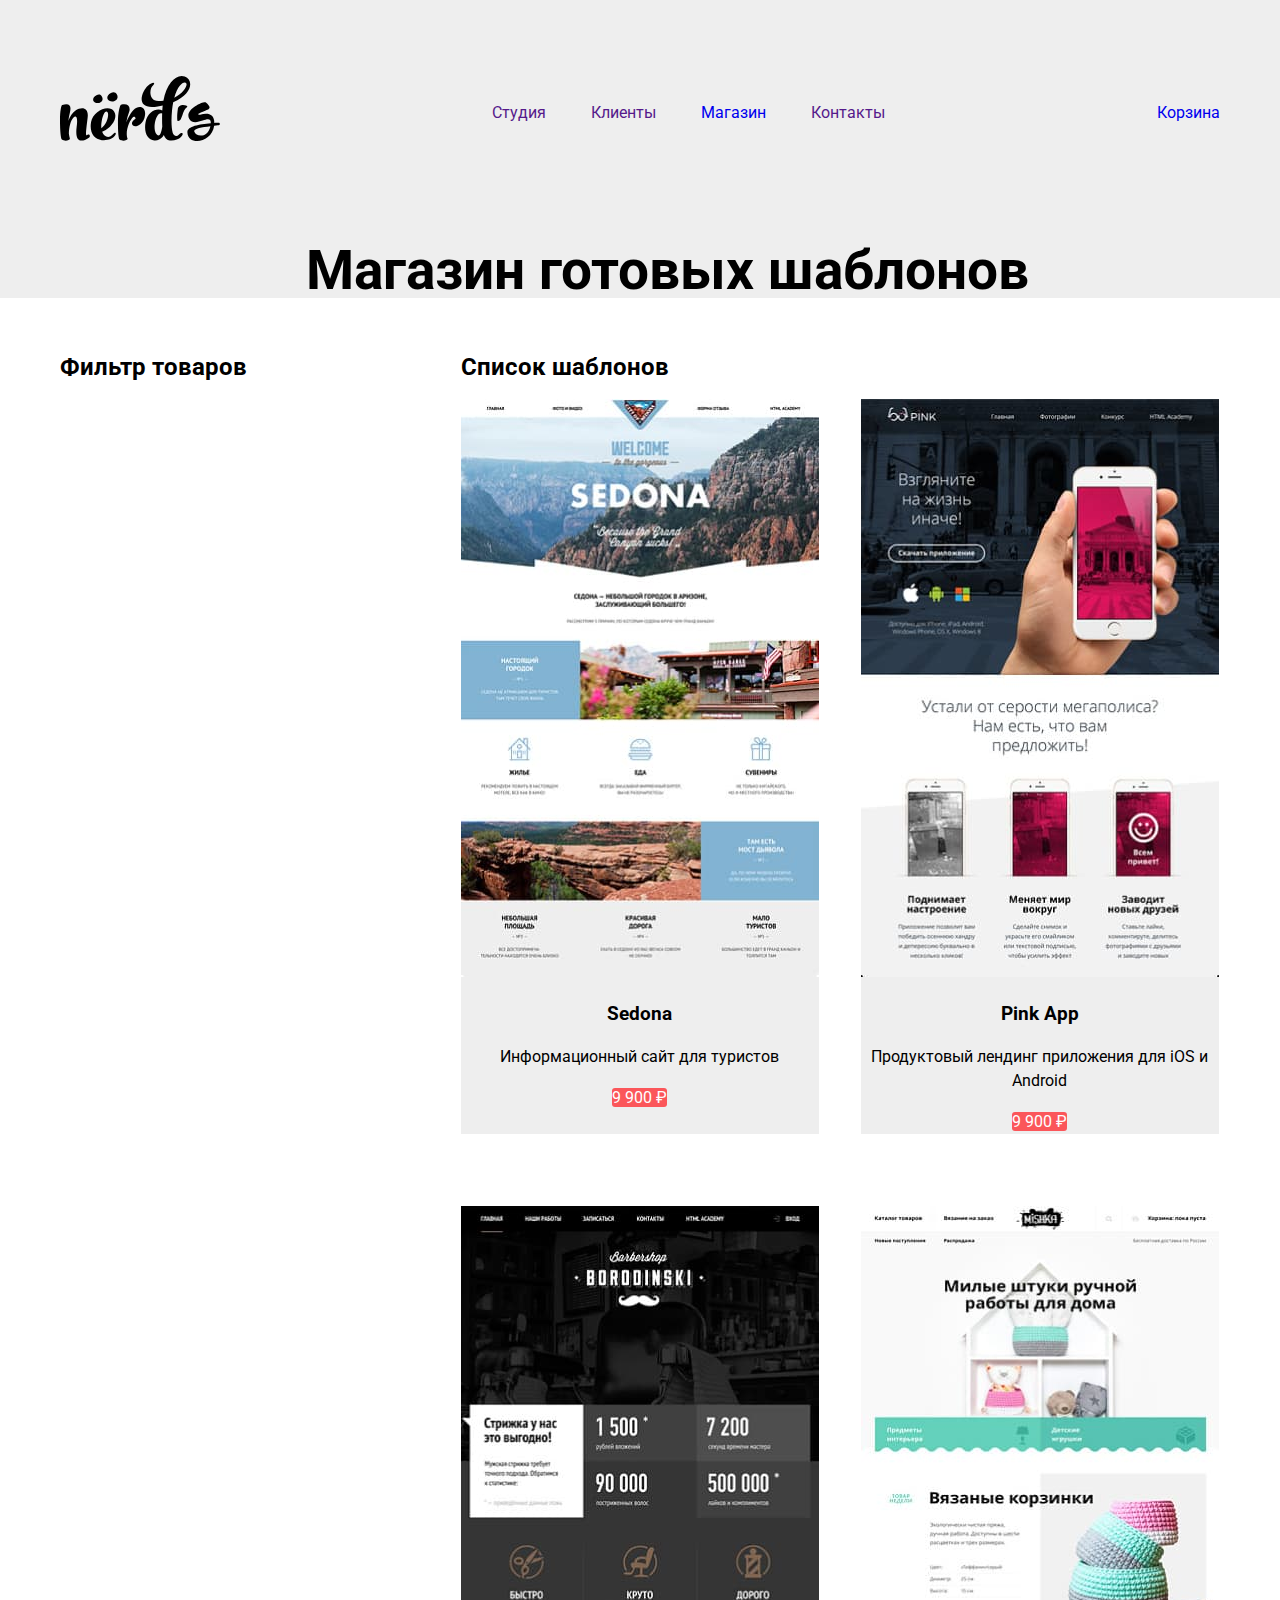
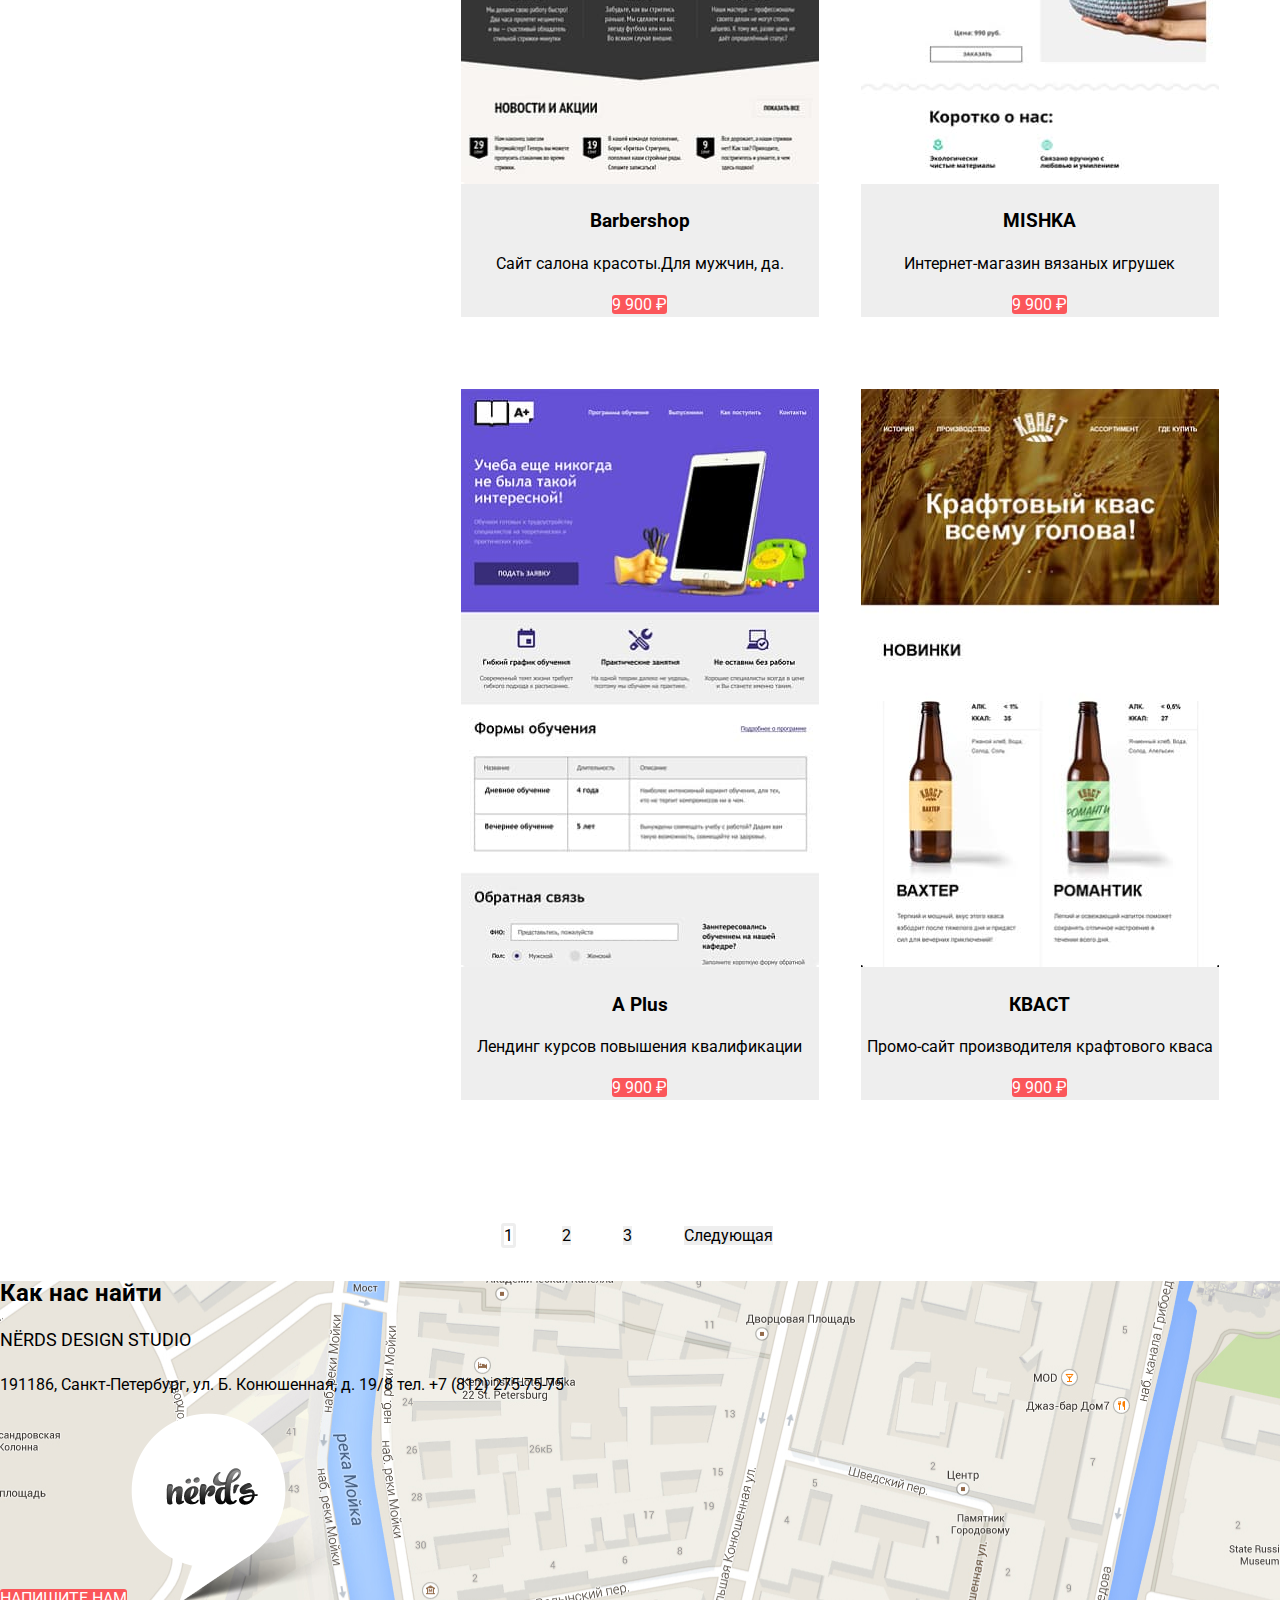
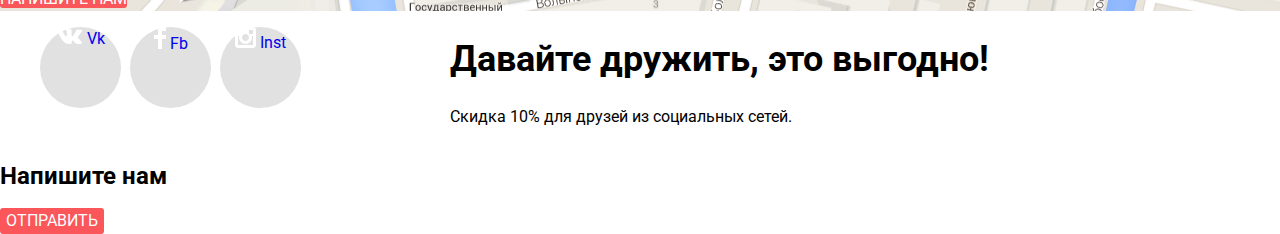
==== catalog.html @ a37ceee6 "Сетка на флексах для главной страницы" ====
<!DOCTYPE html>
<html class="page" lang="ru">
  <head>
    <meta charset="utf-8">
    <title>HTML Academy: Нёрдс</title>
    <link rel="stylesheet" href="https://fonts.googleapis.com/css?family=Roboto:400,700&amp;subset=latin,cyrillic;display=swap">
    <link href="css/normalize.css" rel="stylesheet">
    <link href="css/style(flex).css" rel="stylesheet">
  </head>
  <body class="page-body">
   <header class="main-header">
    <nav class="main-navigation">
      <div class="main-navigation-wrapper">
        <a class="main-header-logo">
      <img src="img/nerds-logo.svg" width="160" height="65" alt="Логотип студии «Nerds»">
      </a>
         <ul class="site-navigation">
          <li class="site-navigation-item"><a href="">Студия</a></li>
          <li class="site-navigation-item"><a href="">Клиенты</a></li>
          <li class="site-navigation-item"><a href="catalog.html">Магазин</a></li>
          <li class="site-navigation-item"><a href="">Контакты</a></li>
         </ul>
         <div class="user-basket">
          <a class="basket" href="blank.html">Корзина</a>
         </div>
      </div>
    </nav>
   </header>
   <main class="catalog">
    <div class="catalog-header">
    <h1 class="catalog-header-title">Магазин готовых шаблонов</h1>
    </div>
    <div class="container">
      <aside class="catalog-filters">
        <h2 class="visually-hidden">Фильтр товаров</h2>
          <!-- Здесь будет форма фильтра -->
      </aside>
      <section class="catalog-template">
        <h2 class="visually-hidden">Список шаблонов</h2>
          <!-- Здесь будет форма фильтра -->
          <ul class="catalog-template-list">
            <li class="catalog-template-item">
              <img class="catalog-template-image" src="img/img-sedona.jpg" width="358" height="576" alt="layout-sedona">
              <div class="catalog-template-preview">
                <h3 class="preview-title">Sedona</h3>
                <p class="preview-subtitle">Информационный сайт для туристов</p>
                <a class="button button-price" href="#">9 900 ₽</a>
              </div>
              </li>
            <li class="catalog-template-item">
              <img class="catalog-template-image" src="img/img-pink.jpg" width="358" height="576" alt="layout-pink">
              <div class="catalog-template-preview">
                <h3 class="preview-title">Pink App</h3>
                <p class="preview-subtitle">Продуктовый лендинг приложения для iOS и Android</p>
                <a class="button button-price" href="#">9 900 ₽</a>
              </div>
            </li>

            <li class="catalog-template-item">
              <img class="catalog-template-image" src="img/img-barbershop.jpg" width="358" height="576" alt="layout-borodinski">
              <div class="catalog-template-preview">
                <h3 class="preview-title">Barbershop</h3>
                <p class="preview-subtitle">Сайт салона красоты.Для мужчин, да.</p>
                <a class="button button-price" href="#">9 900 ₽</a>
              </div>
            </li>
            <li class="catalog-template-item">
              <img class="catalog-template-image" src="img/img-mishka.jpg" width="358" height="576" alt="layout-mishka">
              <div class="catalog-template-preview">
                <h3 class="preview-title">MISHKA</h3>
                <p class="preview-subtitle">Интернет-магазин вязаных игрушек</p>
                <a class="button button-price" href="#">9 900 ₽</a>
              </div>

            </li>
            <li class="catalog-template-item">
              <img class="catalog-template-image"  src="img/img-aplus.jpg" width="358" height="576" alt="layout-aplus">
              <div class="catalog-template-preview">
                <h3 class="preview-title">A Plus</h3>
                <p class="preview-subtitle">Лендинг курсов повышения квалификации</p>
                <a class="button button-price" href="#">9 900 ₽</a>
              </div>
            </li>
            <li class="catalog-template-item">
              <img class="catalog-template-image" src="img/img-kvast.jpg" width="358" height="576" alt="layout-kvast">
              <div class="catalog-template-preview">
                <h3 class="preview-title">КВАСТ</h3>
                <p class="preview-subtitle">Промо-сайт производителя крафтового кваса</p>
                <a class="button button-price" href="#">9 900 ₽</a>
              </div>
            </li>
          </ul>
          <ul class="catalog-pagination-list">
            <li class="catalog-pagination-item pagination-item-current"><a>1</a></li>
            <li class="catalog-pagination-item"><a href="#">2</a></li>
            <li class="catalog-pagination-item"><a href="#">3</a></li>
            <li class="catalog-pagination-item"><a href="#">Следующая</a></li>
          </ul>
      </section>
     </div>
   </main>
   <footer class="page-footer main-footer">
     <section class="footer-contacts">
       <h2 class="visually-hidden">Как нас найти</h2>
       <p class="contacts-title">NЁRDS DESIGN STUDIO</p>
       <p class="contacts-direction">191186, Санкт-Петербург, ул. Б. Конюшенная, д. 19/8 тел.  <a class="footer-phone" href="tel: +78122757575"> +7 (812) 275-75-75</a></p>
       <a class="button button-red" href="#">Напишите нам</a>
       <img src="img/map-marker.png" alt="marker">
     </section>
     <section class="footer-social">
       <div class="social-description">
       <h2 class="footer-title">Давайте дружить, это выгодно!</h2>
       <p class="footer-subtitle">Скидка 10% для друзей из социальных сетей.</p>
       </div>
       <ul class="social-list">
         <li class="social-button">
          <img class="social-image" src="img/vk-icon.svg" width="26" height="15" alt="Vk">
          <a href="#">Vk</a>
         </li>
         <li class="social-button">
          <img class="social-image" src="img/fb-icon.svg" width="12" height="22" alt="Fb">
          <a href="#">Fb</a>
         </li>
         <li class="social-button">
          <img class="social-image" src="img/insta-icon.svg" width="21" height="21" alt="Inst">
          <a href="#">Inst</a>
         </li>
       </ul>
     </section>
   </footer>
   <section class="modal">
  <h2>Напишите нам</h2>
  <!-- Здесь будет форма для связи -->
  <button class="button features-button-red" type="button">Отправить</button>

</section>
  </body>
</html>
---- css/style(flex).css ----
:root {
    --basic-white: #FFFFFF;
    --special-white: rgba(255, 255, 255, 0.3);
    --basic-black: #000000;
    --special-black: rgba(0, 0, 0, 0.3);
    --basic-light-gray: #EEEEEE;
    --social-gray: #E1E1E1;
    --special-gray: #A6A6A6;
    --light-gray: #D5D5D5;
    --medium-gray: #DFDFDF;
    --gray: #888888;
    --medium-dark-gray: #666666;
    --dark-gray: #4D4D4D;
    --light-pinkred: #FB565A;
    --pink-red: #E74246;
    --dark-pink-red: #D7373B;
    --extra-dark-pinkred: #231f20;
    --dark-blueblue: #283136;
    --extra-light-blue: #D7DCDE;
    --light-green-blue: #00CA74;
    --medium-green-blue: #00BC6C;
    --dark-green-blue: #00AA62;
    --medium-light-yellow: #EFC849;
    --light-yellow: #EFC84A;
    --medium-yellow: #EAB534;
    --dark-yellow: #E5A722;

}
.page {
  height: 100%;
}
.page-body {
  min-width: 100%;
  margin: 0;
  padding: 0;
  font-family: "Roboto", Arial, sans-serif;
  font-size: 16px;
  line-height: 24px;
  font-weight: 400;
  color: var(--basic-black);
  background-color: var(--basic-white);
}

a {
  text-decoration: none;
}

img {
  max-width: 100%;
  height: auto;
}

.main-header-logo:hover{
  opacity: 0.2;
}

.main-header-logo{
  padding: 0;
}

.main-navigation {
  min-width: 100%;
  font-size: 16px;
  line-height: 30px;
  background-color: var(--basic-light-gray)
}

.main-navigation-wrapper {
  display: flex;
  flex-direction: row;
  justify-content: space-between;
  align-items: center;
  width: 1160px;
  margin: 0 auto;
  padding: 0 10px;
  padding-top: 75px;

}

.site-navigation {
  display: flex;
  flex-direction: row;
  color: var(--basic-black);
  list-style: none;
  padding: 0;
  margin: 0;


}

.site-navigation-item {
  margin-right: 45px;
}

.site-navigation-item:last-child {
  margin-right: 0;
}

.site-navigation-current a:not([href]) {
  background-color: var(--basic-light-gray);
}

.site-navigation a:hover,
.user-navigation a:hover,
.user-basket a:hover {
  color: var(--light-pinkred);
}

.site-navigation a:focus,
.user-navigation a:focus,
.user-basket a:focus {
  color: var(--basic-black);
  opacity: 0.3;
}

.site-navigation a:active,
.user-navigation a:active,
.user-basket a:active {
  border-bottom: 2px solid var(--light-pinkred);
}
.container {
  width: 1160px;
  margin: 0 auto;
  padding: 0 10px;

}
.catalog-header{
  background-color: var(--basic-light-gray);
  padding-top: 55px;
  padding-left: 55px;
}

.catalog-header-title {
  text-align: center;
  font-size: 55px;
  line-height: 55px;
}

.catalog .container {
  display: flex;
  flex-direction: row;
}

.catalog-filters {
  width: 260px;
  margin-right: 141px;
}

.catalog-template {
  width: 760px;
}
.catalog-template-list {
  list-style: none;
  display: flex;
  flex-wrap: wrap;
  padding: 0;
  margin: 0;
  margin-bottom: 55px;
}
.catalog-template-item {
  width: 358px;
  min-height: 578px;
  margin-bottom: 72px;
  margin-right: 42px;
  background-color: var(--basic-light-gray);
  text-align: center;
}

.catalog-template-item:nth-child(2n) {
  margin-right: 0;
}

.services-title {
  font-size: 24px;
  line-height: 30px;
}
.services-list {
  display: flex;
  flex-direction: row;
  margin: 0;
  padding: 0;
  list-style: none;
  margin-bottom: 80px;
  margin-top: 81px;
}

.services-item {
  width: 300px;
  min-height: 346px;
  margin-right: 140px;
}

.services-item:nth-child(3n) {
  margin-right: 0;
}
.button {
  font: inherit;
  text-align: center;
  color: var(--basic-white);
  vertical-align: middle;
  text-transform: uppercase;
  background-color: var(--light-pinkred);
  border: none;
  border-radius: 3px;
}



.button-green {
  background-color: var(--light-green-blue);
}

.button-yellow {
  background-color: var(--light-yellow);
}

.button:hover {
  background-color: var(--pink-red);
}

.button:focus{
  border: none;
  color: var(--special-white);
  background-color: var(--dark-pink-red);
  box-shadow: inset 0px 3px 0px rgba(0, 1, 1, 0.1);
}


.button-green:hover {
  background-color: var(--medium-green-blue);
}

.button-green:focus{
  border: none;
  color: var(--special-white);
  background-color: var(--dark-green-blue);
  box-shadow: inset 0px 3px 0px rgba(0, 1, 1, 0.1);
}


.button-yellow:hover {
  background-color: var(--medium-yellow);
}

.button-yellow:focus{
  color: var(--special-white);
  background-color: var(--dark-yellow);
  box-shadow: inset 0px 3px 0px rgba(0, 1, 1, 0.1);
}

.footer-contacts{
  background: var(--basic-white) url(../img/map.png) no-repeat 100%;
}

.footer-phone {
  color: inherit;
}
.carousel {
  min-width: 100%;
  background-color: var(--basic-light-gray)

}
.carousel-list{
  margin: 0;
  padding: 0;
 list-style: none;


}
.carousel-item {
  display: flex;
  flex-direction: row;
}

.info-title {
  font-size: 55px;
  line-height: 55px;
}
.info-subtitle {
  font-size: 16px;
  line-height: 24px;
}

.more-container{
  display: flex;
  flex-direction: row;
}

.description {
  width: 680px;
  margin-right: 149px;
}
.description-title {
  width: 651px;
  font-size: 45px;
  line-height: 45px;
}

.description-list{
  margin: 0;
  padding: 0;
  list-style: none;
}

.description-item p::before{
 content: url(../img/rectangle.svg);

}


.benefits-list{
  min-width: 360px;
  min-height: 240px;
  display: flex;
  flex-direction: row;
  margin: 0;
  padding: 0;
  list-style: none;
}


.numeral {
  font-size: 45px;
  line-height: 64px;

}

.percent {
  /*временная мера, пока не дошел до двумерной магии
  */
  margin: -12px;
  font-size: 26px;
  line-height: 40px;
}

.benefits-title {
  font-size: 16px;
  line-height: 18px;
}

.catalog-pagination-list {
  width: 460px;
  display: flex;
  flex-direction: row;
  list-style: none;
  font-size: 16px;
  line-height: 18px;
}
.catalog-pagination-item{
  width: 50px;
  margin-right: 11px;
}
.catalog-pagination-item:last-child{
  margin-right: 0;
}

.catalog-pagination-item a {
  color: var(--basic-black);
  background-color: var(--basic-light-gray);
}

.catalog-pagination-item a:hover {
  background-color: var(--medium-gray);
}

.catalog-pagination-item a:focus {
  color: var(--special-black);
  background-color: var(--light-gray);
  box-shadow: inset 0px 3px 0px rgba(0, 1, 1, 0.1);
}

.pagination-item-current a,
.pagination-item-current a:hover,
.pagination-item-current a:focus,
.pagination-item-current a:active {
  color: var(--basic-black);
  background-color: var(--basic-white);
  border: 3px solid var(--basic-light-gray);
  box-sizing: border-box;
  border-radius: 3px;
}

.partnership-list{
  list-style: none;
  display: flex;
  flex-direction: row;
  justify-content: space-between;
  align-items: center;

}

.partnership-item{
  opacity: 0.2;
}
.partnership-item:last-child{
  border: none;
}

.partnership-item:hover{
  opacity: 1;
}

.partnership-item:focus{
  opacity: 0.1;
}

.contacts-title {
  font-size: 18px;
  line-height: 30px;
}

.footer-social{
  display: flex;
  flex-direction: row;

}
.social-description {
  margin-left: 149px;
  order: 1;
}

.footer-title {
  font-size: 36px;
  line-height: 36px;
}
.footer-subtitle{
 font-size: 16px;
  line-height: 22px;
}

.social-list {
  list-style: none;
  display: flex;
  flex-direction: row;
}
.social-button {
    text-align: center;
    width: 81px;
    height: 81px;
    background: var(--social-gray);
    border-radius: 50%;
    margin-right: 9px;
}

.social-button:last-child {
  margin-right: 0;
}
.social-button:hover{
   background: var(--pink-red);
}
.social-button:focus {
   background: var(--dark-pink-red);
}
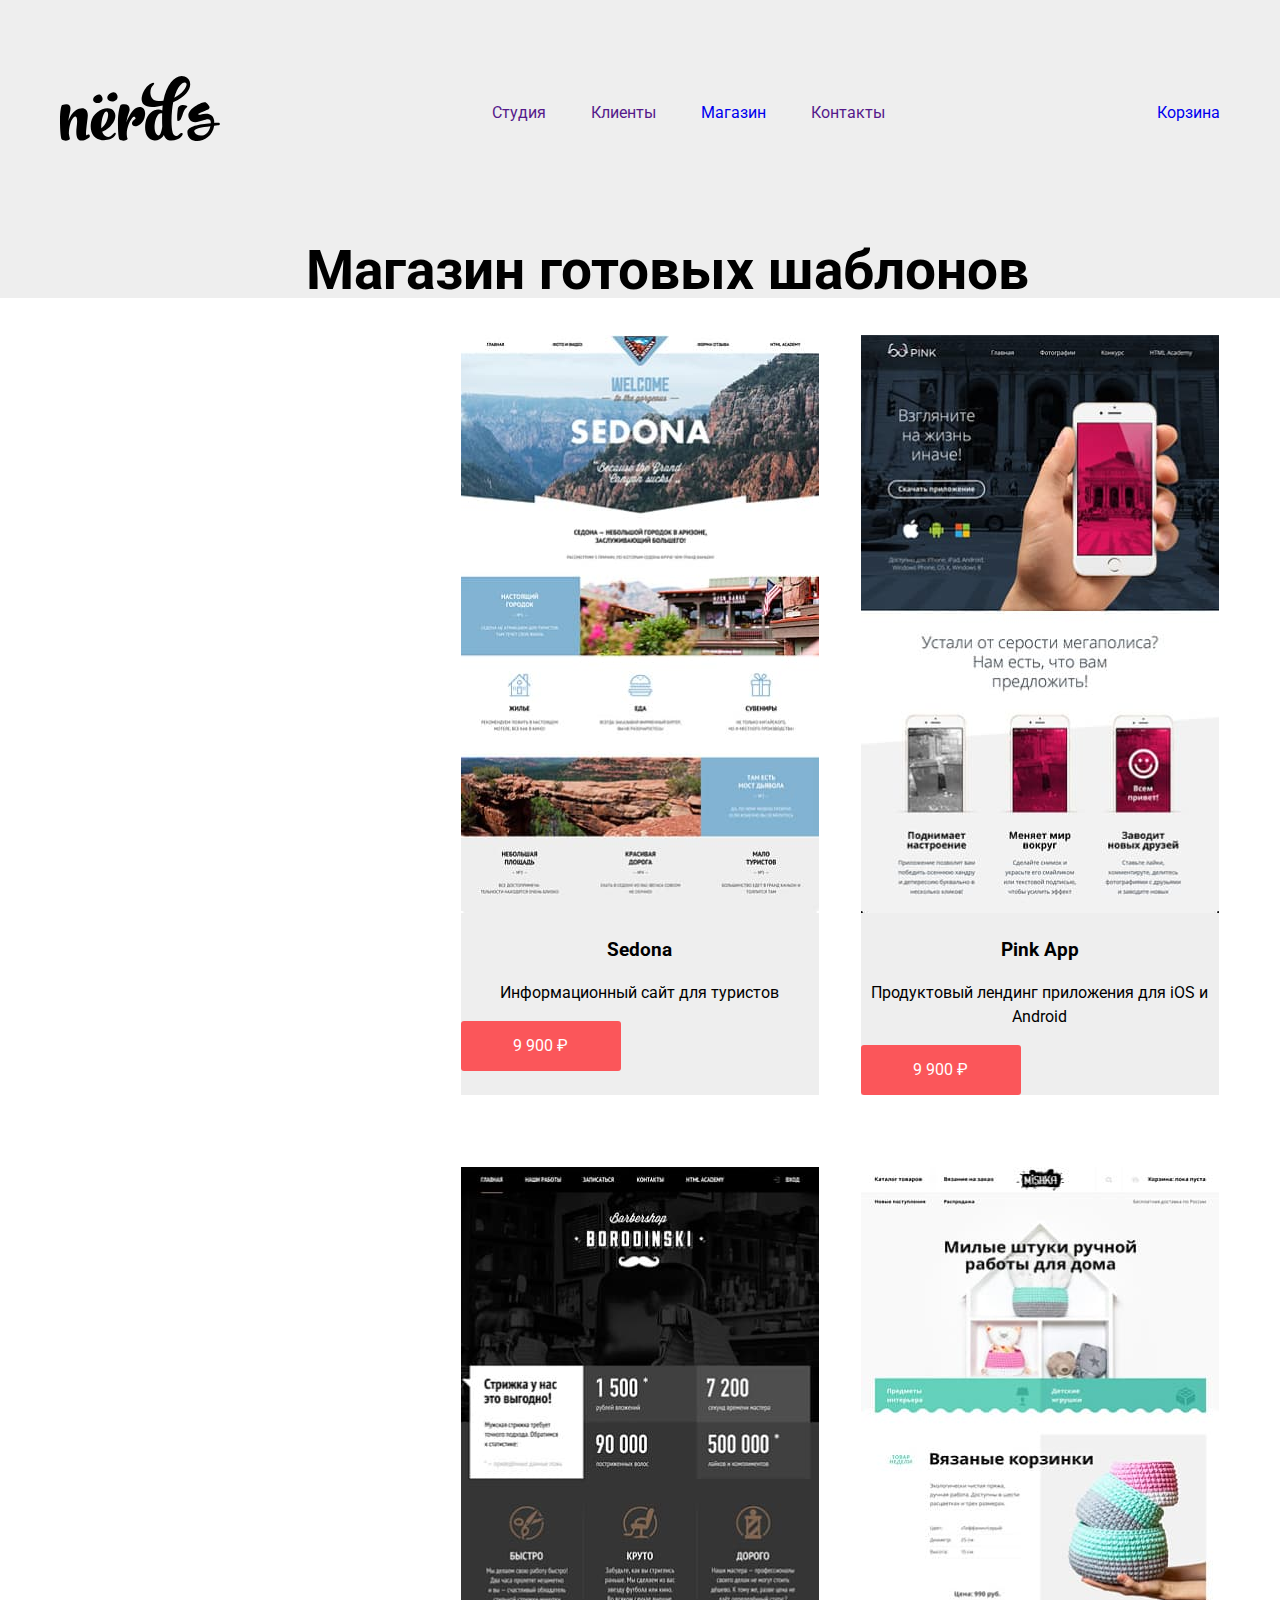
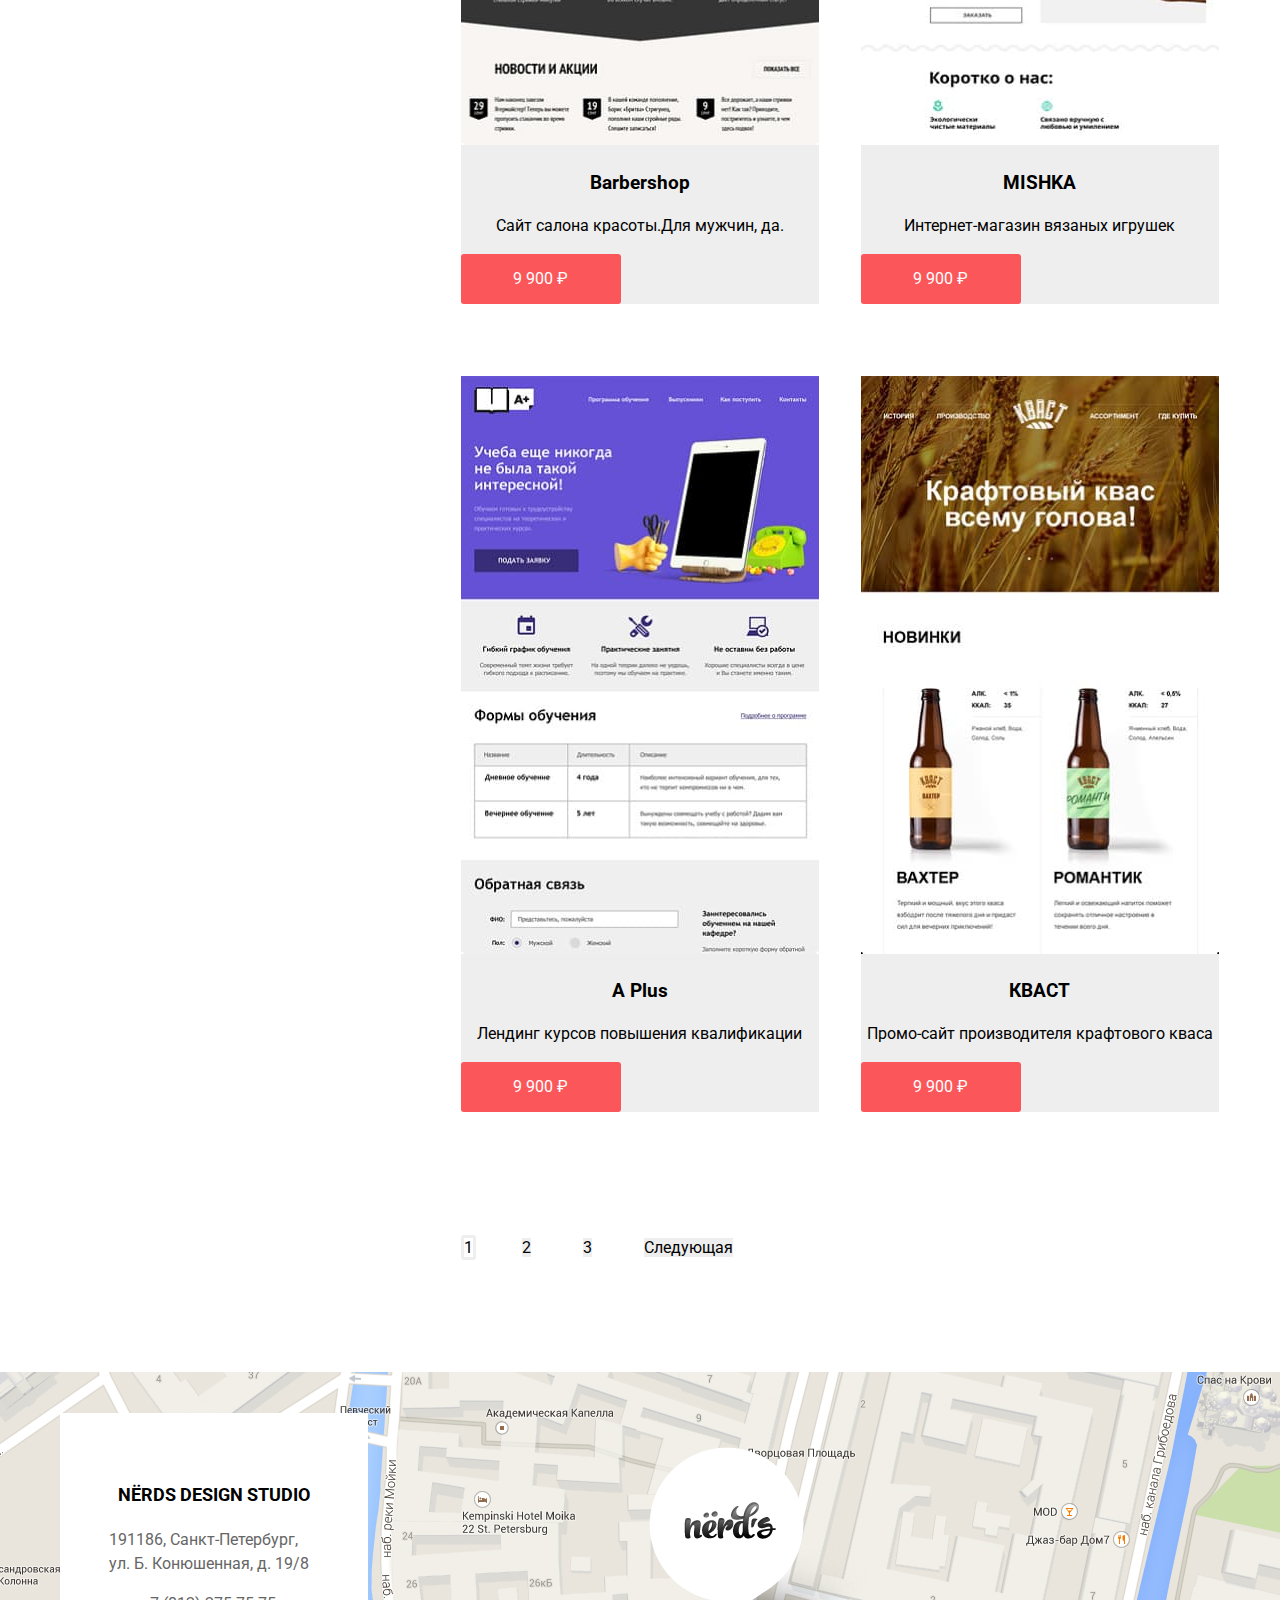
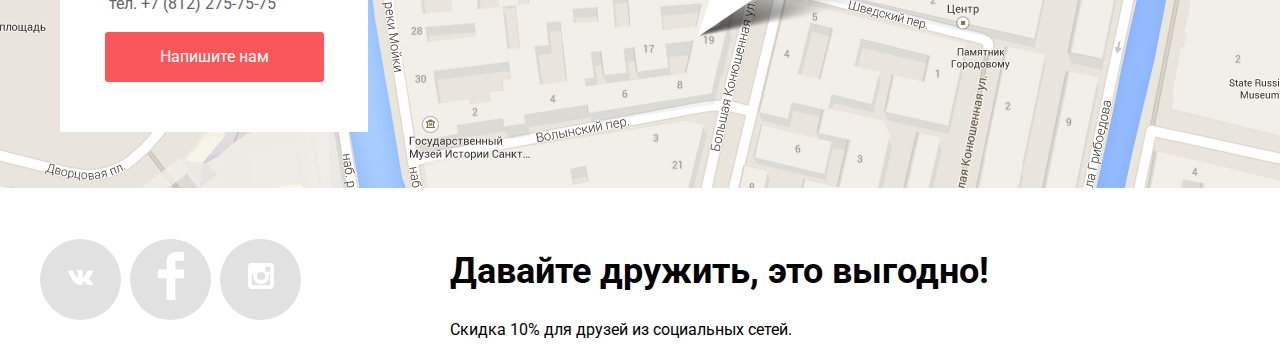
==== commit b1c8c4db: "Сетка на флексах для главной страницы" ====
--- a/catalog.html
+++ b/catalog.html
@@ -5,7 +5,7 @@
     <title>HTML Academy: Нёрдс</title>
     <link rel="stylesheet" href="https://fonts.googleapis.com/css?family=Roboto:400,700&amp;subset=latin,cyrillic;display=swap">
     <link href="css/normalize.css" rel="stylesheet">
-    <link href="css/style(flex).css" rel="stylesheet">
+    <link href="css/style.css" rel="stylesheet">
   </head>
   <body class="page-body">
    <header class="main-header">
@@ -101,11 +101,21 @@
    </main>
    <footer class="page-footer main-footer">
      <section class="footer-contacts">
+      <div class="container footer-contacts-container">
+       <div class="footer-contacts-box">
        <h2 class="visually-hidden">Как нас найти</h2>
        <p class="contacts-title">NЁRDS DESIGN STUDIO</p>
-       <p class="contacts-direction">191186, Санкт-Петербург, ул. Б. Конюшенная, д. 19/8 тел.  <a class="footer-phone" href="tel: +78122757575"> +7 (812) 275-75-75</a></p>
-       <a class="button button-red" href="#">Напишите нам</a>
+       <p class="contacts-direction">191186, Санкт-Петербург, ул. Б. Конюшенная, д. 19/8</p>
+       <p class="footer-phone">тел.
+        <a href="tel: +78122757575"> +7 (812) 275-75-75 </a>
+       </p>
+       <a class="button button-contacts" href="#">Напишите нам</a>
+       </div>
+       <div class="footer-contacts-marker">
        <img src="img/map-marker.png" alt="marker">
+       </div>
+     </div>
+     </div>
      </section>
      <section class="footer-social">
        <div class="social-description">
@@ -114,16 +124,22 @@
        </div>
        <ul class="social-list">
          <li class="social-button">
+          <a href="#"><a href="#">
+          <p class="visually-hidden">Vk</p>
           <img class="social-image" src="img/vk-icon.svg" width="26" height="15" alt="Vk">
-          <a href="#">Vk</a>
+          </a>
          </li>
          <li class="social-button">
-          <img class="social-image" src="img/fb-icon.svg" width="12" height="22" alt="Fb">
-          <a href="#">Fb</a>
+          <a href="#">
+          <p class="visually-hidden">Fb</p>
+          <img class="social-image" src="img/fb-icon.svg" width="26" height="15" alt="Fb">
+          </a>
          </li>
          <li class="social-button">
-          <img class="social-image" src="img/insta-icon.svg" width="21" height="21" alt="Inst">
-          <a href="#">Inst</a>
+          <a href="#">
+          <p class="visually-hidden">Inst</p>
+          <img class="social-image" src="img/insta-icon.svg" width="26" height="15" alt="Inst">
+          </a>
          </li>
        </ul>
      </section>
--- a/css/style.css
+++ b/css/style.css
@@ -0,0 +1,541 @@
+:root {
+    --basic-white: #FFFFFF;
+    --special-white: rgba(255, 255, 255, 0.3);
+    --basic-black: #000000;
+    --special-black: rgba(0, 0, 0, 0.3);
+    --basic-light-gray: #EEEEEE;
+    --social-gray: #E1E1E1;
+    --special-gray: #A6A6A6;
+    --catalog-gray: #666666;
+    --light-gray: #D5D5D5;
+    --medium-gray: #DFDFDF;
+    --gray: #888888;
+    --medium-dark-gray: #666666;
+    --dark-gray: #4D4D4D;
+    --light-pinkred: #FB565A;
+    --pink-red: #E74246;
+    --dark-pink-red: #D7373B;
+    --extra-dark-pinkred: #231f20;
+    --dark-blueblue: #283136;
+    --extra-light-blue: #D7DCDE;
+    --light-green-blue: #00CA74;
+    --medium-green-blue: #00BC6C;
+    --dark-green-blue: #00AA62;
+    --medium-light-yellow: #EFC849;
+    --light-yellow: #EFC84A;
+    --medium-yellow: #EAB534;
+    --dark-yellow: #E5A722;
+
+}
+.page {
+  height: 100%;
+}
+.page-body {
+  min-width: 100%;
+  display: grid;
+  grid-template-rows: min-content 1fr min-content;
+  align-content: start;
+  margin: 0;
+  padding: 0;
+  font-family: "Roboto", Arial, sans-serif;
+  font-size: 16px;
+  line-height: 24px;
+  font-weight: 400;
+  color: var(--basic-black);
+  background-color: var(--basic-white);
+}
+
+a {
+  text-decoration: none;
+}
+
+img {
+  max-width: 100%;
+  height: auto;
+}
+
+.visually-hidden {
+  clip: rect(0 0 0 0);
+  clip-path: inset(50%);
+  height: 1px;
+  overflow: hidden;
+  position: absolute;
+  white-space: nowrap;
+  width: 1px;
+}
+
+.carousel-item:nth-child(2), .carousel-item:nth-child(3) {
+  display: none;
+}
+
+.modal {
+  display: none;
+}
+
+.main-header-logo:hover{
+  opacity: 0.2;
+}
+
+.main-header-logo{
+  padding: 0;
+}
+
+.main-navigation {
+  min-width: 100%;
+  font-size: 16px;
+  line-height: 30px;
+  background-color: var(--basic-light-gray)
+}
+
+.main-navigation-wrapper {
+  display: flex;
+  flex-direction: row;
+  justify-content: space-between;
+  align-items: center;
+  width: 1160px;
+  margin: 0 auto;
+  padding: 0 10px;
+  padding-top: 75px;
+
+}
+
+.site-navigation {
+  display: flex;
+  flex-direction: row;
+  color: var(--basic-black);
+  list-style: none;
+  padding: 0;
+  margin: 0;
+
+
+}
+
+.site-navigation-item {
+  margin-right: 45px;
+}
+
+.site-navigation-item:last-child {
+  margin-right: 0;
+}
+
+.site-navigation-current a:not([href]) {
+  background-color: var(--basic-light-gray);
+}
+
+.site-navigation a:hover,
+.user-navigation a:hover,
+.user-basket a:hover {
+  color: var(--light-pinkred);
+}
+
+.site-navigation a:focus,
+.user-navigation a:focus,
+.user-basket a:focus {
+  color: var(--basic-black);
+  opacity: 0.3;
+}
+
+.site-navigation a:active,
+.user-navigation a:active,
+.user-basket a:active {
+  border-bottom: 2px solid var(--light-pinkred);
+}
+.container {
+  width: 1160px;
+  margin: 0 auto;
+  padding: 0 10px;
+
+}
+.catalog-header{
+  background-color: var(--basic-light-gray);
+  padding-top: 55px;
+  padding-left: 55px;
+}
+
+.catalog-header-title {
+  text-align: center;
+  font-size: 55px;
+  line-height: 55px;
+}
+
+.catalog .container {
+  display: flex;
+  flex-direction: row;
+}
+
+.catalog-filters {
+  width: 260px;
+  margin-right: 141px;
+}
+
+.catalog-template {
+  width: 760px;
+}
+.catalog-template-list {
+  list-style: none;
+  display: flex;
+  flex-wrap: wrap;
+  padding: 0;
+  margin: 0;
+  margin-bottom: 55px;
+}
+.catalog-template-item {
+  width: 358px;
+  min-height: 578px;
+  margin-bottom: 72px;
+  margin-right: 42px;
+  background-color: var(--basic-light-gray);
+  text-align: center;
+}
+
+.catalog-template-item:nth-child(2n) {
+  margin-right: 0;
+}
+
+.services-title {
+  font-size: 24px;
+  line-height: 30px;
+}
+.services-list {
+  display: flex;
+  flex-direction: row;
+  margin: 0;
+  padding: 0;
+  list-style: none;
+  margin-bottom: 80px;
+  margin-top: 81px;
+}
+
+.services-item {
+  width: 300px;
+  min-height: 346px;
+  margin-right: 140px;
+}
+
+.services-item:nth-child(3n) {
+  margin-right: 0;
+}
+.button {
+  display: flex;
+  align-items: center;
+  justify-content: center;
+  text-align: center;
+  width: 160px;
+  height: 50px;
+  color: var(--basic-white);
+  background-color: var(--light-pinkred);
+  border: none;
+  border-radius: 3px;
+}
+
+
+
+.button-green {
+  background-color: var(--light-green-blue);
+}
+
+.button-yellow {
+  background-color: var(--light-yellow);
+}
+
+.button:hover {
+  background-color: var(--pink-red);
+}
+
+.button:focus{
+  border: none;
+  color: var(--special-white);
+  background-color: var(--dark-pink-red);
+  box-shadow: inset 0px 3px 0px rgba(0, 1, 1, 0.1);
+}
+
+
+.button-green:hover {
+  background-color: var(--medium-green-blue);
+}
+
+.button-green:focus{
+  border: none;
+  color: var(--special-white);
+  background-color: var(--dark-green-blue);
+  box-shadow: inset 0px 3px 0px rgba(0, 1, 1, 0.1);
+}
+
+
+.button-yellow:hover {
+  background-color: var(--medium-yellow);
+}
+
+.button-yellow:focus{
+  color: var(--special-white);
+  background-color: var(--dark-yellow);
+  box-shadow: inset 0px 3px 0px rgba(0, 1, 1, 0.1);
+}
+
+.footer-contacts{
+  height: 416px;
+  background: var(--basic-white) url(../img/map.png) no-repeat 100%;
+  margin-top: 80px;
+  padding-bottom: 70px;
+}
+.footer-contacts-container {
+  height: 100%;
+  display: flex;
+  flex-direction: row;
+  align-items: center;
+
+
+}
+.footer-contacts-box{
+  display: flex;
+  flex-direction: column;
+  align-items: center;
+  justify-content: center;
+  background-color: var(--basic-white);
+  height: 319px;
+  width: 308px;
+  margin-right: 281px;
+  margin-top: 54px;
+  color: var(--catalog-gray)
+}
+
+.contacts-title {
+  color: var(--basic-black);
+  font-weight: bold;
+  font-size: 18px;
+  line-height: 30px;
+  text-transform: uppercase;
+}
+
+.contacts-direction{
+  width: 210px;
+  margin: 0 auto;
+}
+
+.footer-phone {
+  width: 210px;
+}
+
+.footer-phone a{
+  color: var(--catalog-gray);
+}
+
+.button-contacts{
+  height: 50px;
+  width: 219px;
+}
+.carousel {
+  min-width: 100%;
+  background-color: var(--basic-light-gray)
+
+}
+.carousel-list{
+  margin: 0;
+  padding: 0;
+ list-style: none;
+ padding-top: 75px;
+ height: 431px;
+
+
+}
+.carousel-item {
+  width: 100%;
+  height: 431px;
+  display: flex;
+  flex-direction: row;
+}
+
+.button-carousel {
+  width: 240px;
+  height: 50px;
+}
+
+.info-title {
+  font-size: 55px;
+  line-height: 55px;
+  width: 538px;
+}
+.info-subtitle {
+  font-size: 16px;
+  line-height: 24px;
+  margin-bottom: 55px;
+
+}
+
+.more-container{
+  display: flex;
+  flex-direction: row;
+}
+
+.description {
+  width: 680px;
+  margin-right: 149px;
+}
+.description-title {
+  width: 651px;
+  font-size: 45px;
+  line-height: 45px;
+}
+
+.description-list{
+  margin: 0;
+  padding: 0;
+  list-style: none;
+}
+
+.description-item p::before{
+ content: url(../img/rectangle.svg);
+
+}
+
+
+.benefits-list{
+  min-width: 360px;
+  min-height: 240px;
+  display: flex;
+  flex-direction: row;
+  margin: 0;
+  padding: 0;
+  list-style: none;
+}
+
+
+.numeral {
+  font-size: 45px;
+  line-height: 64px;
+
+}
+
+.percent {
+  /*временная мера, пока не дошел до двумерной магии
+  */
+  margin: -12px;
+  font-size: 26px;
+  line-height: 40px;
+}
+
+.benefits-title {
+  font-size: 16px;
+  line-height: 18px;
+}
+
+.catalog-pagination-list {
+  width: 460px;
+  display: flex;
+  flex-direction: row;
+  list-style: none;
+  font-size: 16px;
+  line-height: 18px;
+  margin: 0;
+  padding: 0;
+
+}
+.catalog-pagination-item{
+  width: 50px;
+  margin-right: 11px;
+}
+.catalog-pagination-item:last-child{
+  margin-right: 0;
+}
+
+.catalog-pagination-item a {
+  color: var(--basic-black);
+  background-color: var(--basic-light-gray);
+}
+
+.catalog-pagination-item a:hover {
+  background-color: var(--medium-gray);
+}
+
+.catalog-pagination-item a:focus {
+  color: var(--special-black);
+  background-color: var(--light-gray);
+  box-shadow: inset 0px 3px 0px rgba(0, 1, 1, 0.1);
+}
+
+.pagination-item-current a,
+.pagination-item-current a:hover,
+.pagination-item-current a:focus,
+.pagination-item-current a:active {
+  color: var(--basic-black);
+  background-color: var(--basic-white);
+  border: 3px solid var(--basic-light-gray);
+  box-sizing: border-box;
+  border-radius: 3px;
+}
+
+.partnership-list{
+  margin: 0;
+  padding: 0;
+  list-style: none;
+  display: flex;
+  flex-direction: row;
+  justify-content: space-between;
+  align-items: center;
+
+}
+
+.partnership-item{
+  opacity: 0.2;
+}
+.partnership-item:last-child{
+  border: none;
+}
+
+.partnership-item:hover{
+  opacity: 1;
+}
+
+.partnership-item:focus{
+  opacity: 0.1;
+}
+
+.contacts-title {
+  font-size: 18px;
+  line-height: 30px;
+}
+
+.footer-social{
+  display: flex;
+  flex-direction: row;
+
+}
+.social-description {
+  margin-left: 149px;
+  order: 1;
+}
+
+.footer-title {
+  font-size: 36px;
+  line-height: 36px;
+}
+.footer-subtitle{
+ font-size: 16px;
+  line-height: 22px;
+}
+
+.social-list {
+  list-style: none;
+  display: flex;
+  flex-direction: row;
+}
+.social-button {
+    display: flex;
+    align-items: center;
+    justify-content: center;
+    width: 81px;
+    height: 81px;
+    background: var(--social-gray);
+    border-radius: 50%;
+    margin-right: 9px;
+}
+
+.social-button:last-child {
+  margin-right: 0;
+}
+.social-button:hover{
+   background: var(--pink-red);
+}
+.social-button:focus {
+   background: var(--dark-pink-red);
+}
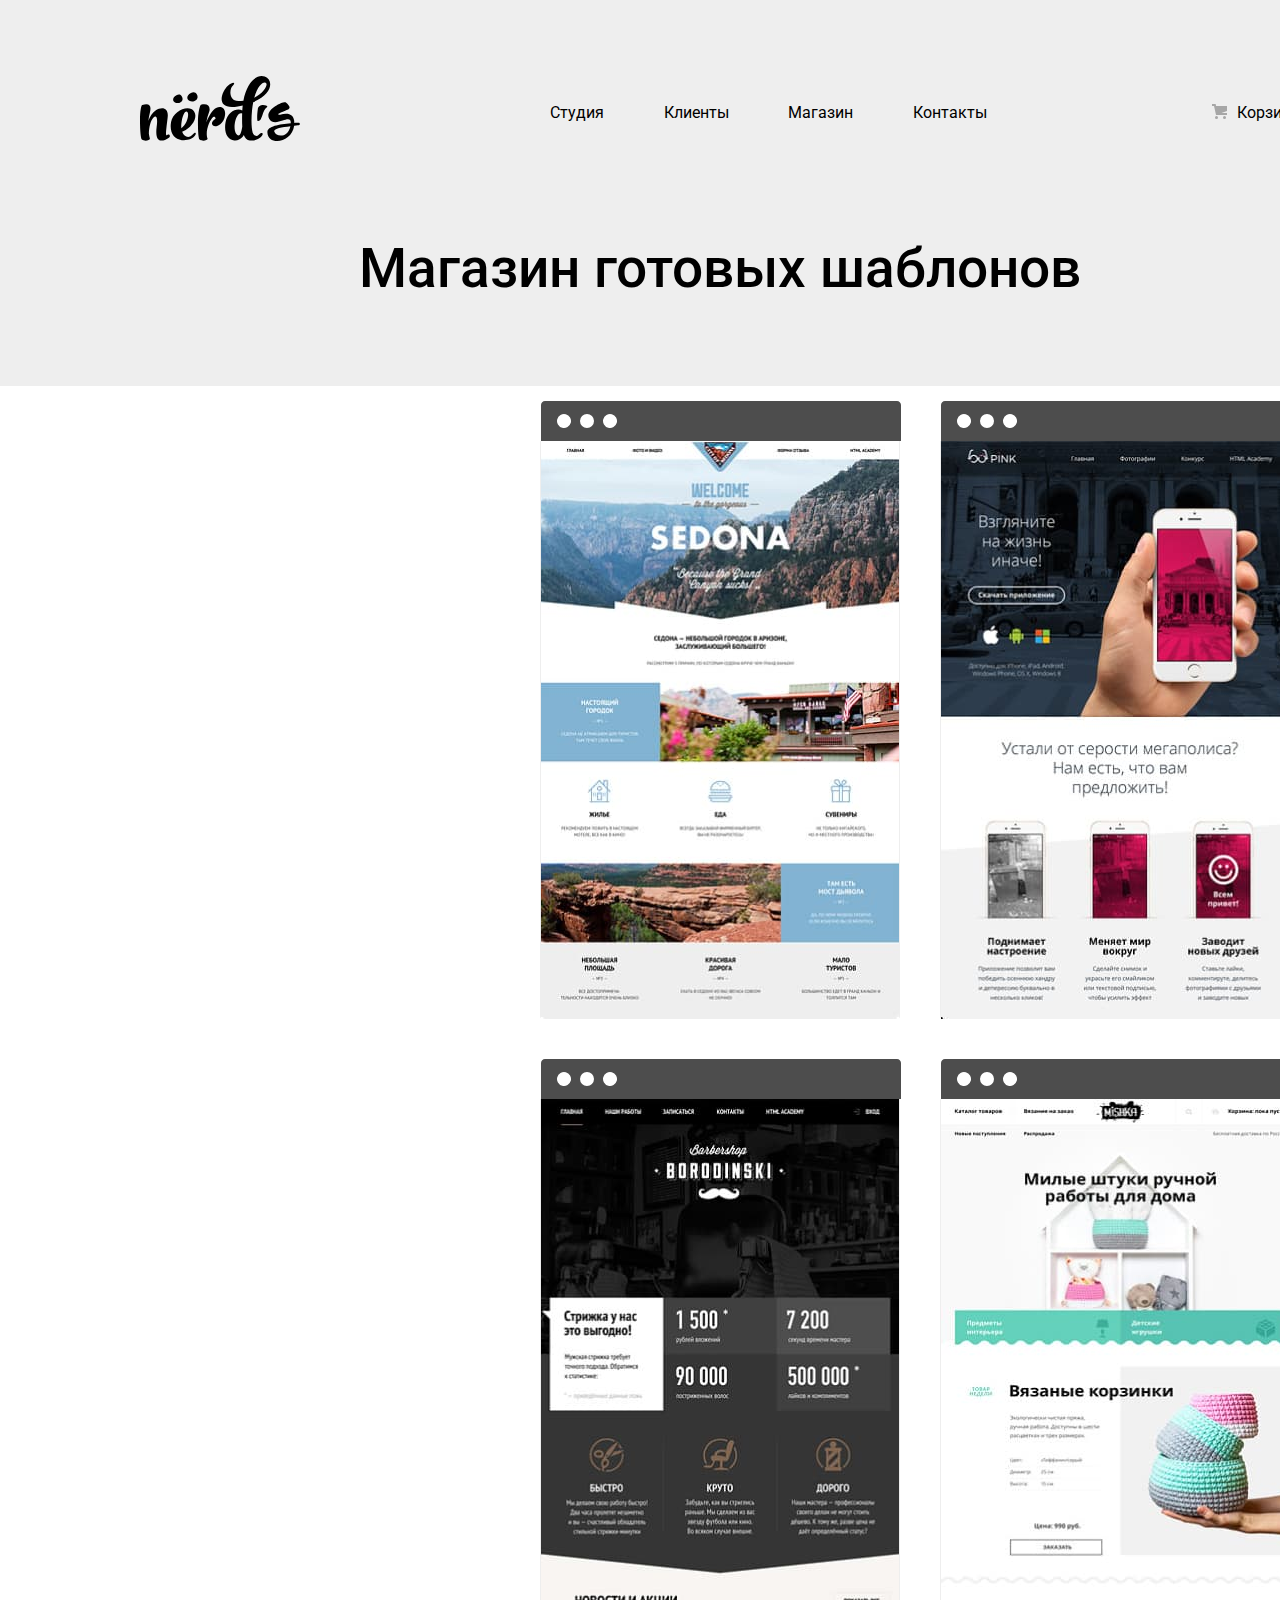
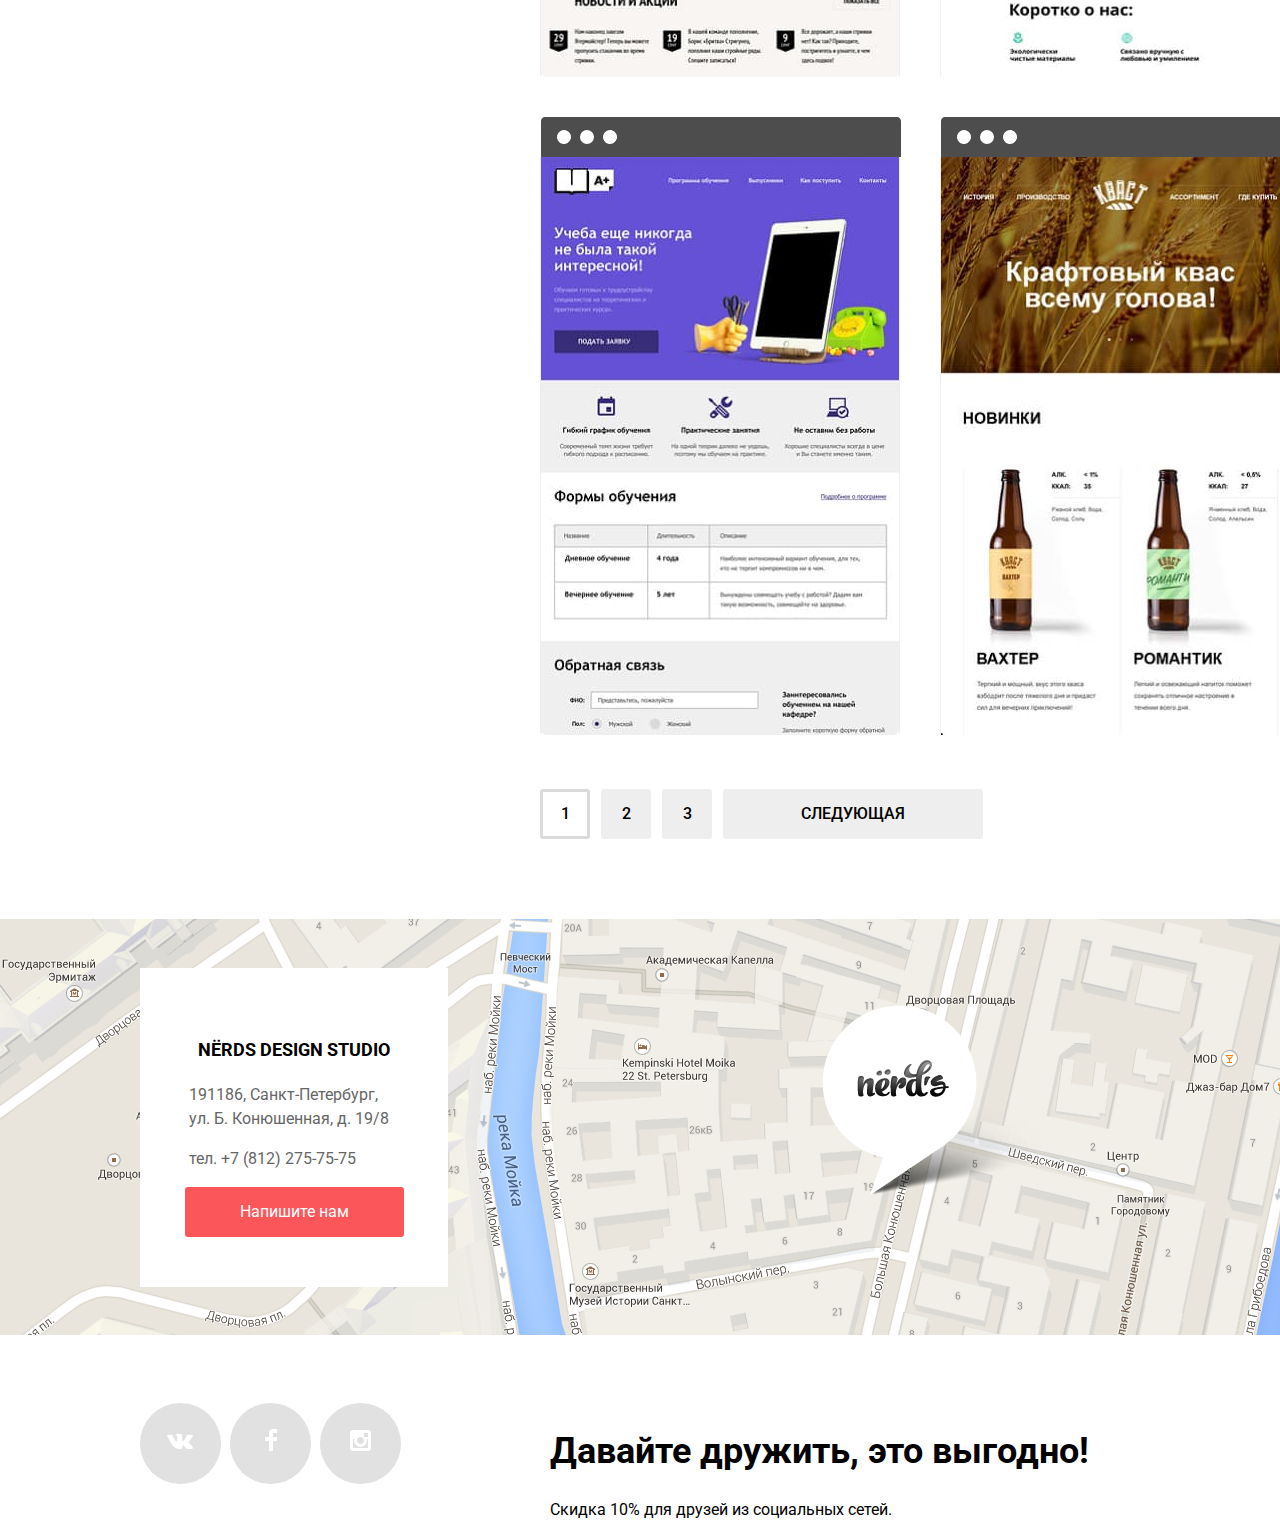
==== commit d0d110fc: "Декоративные элементы на главной странице" ====
--- a/catalog.html
+++ b/catalog.html
@@ -20,21 +20,25 @@
           <li class="site-navigation-item"><a href="catalog.html">Магазин</a></li>
           <li class="site-navigation-item"><a href="">Контакты</a></li>
          </ul>
-         <div class="user-basket">
-          <a class="basket" href="blank.html">Корзина</a>
-         </div>
+         <ul class="user-basket">
+          <li class="basket" href="blank.html"><a href="">Корзина</a></li>
+         </ul>
       </div>
     </nav>
    </header>
    <main class="catalog">
-    <div class="catalog-header">
-    <h1 class="catalog-header-title">Магазин готовых шаблонов</h1>
-    </div>
-    <div class="container">
-      <aside class="catalog-filters">
+    <section class="catalog-header">
+     <div class="container">
+      <h1 class="catalog-header-title">Магазин готовых шаблонов</h1>
+     </div>
+    </section>
+    <section class="catalog-main-content">
+     <div class="catalog-container container">
+      <h2 class="visually-hidden">Наши шаблоны</h2>
+      <section class="catalog-filters">
         <h2 class="visually-hidden">Фильтр товаров</h2>
           <!-- Здесь будет форма фильтра -->
-      </aside>
+      </section>
       <section class="catalog-template">
         <h2 class="visually-hidden">Список шаблонов</h2>
           <!-- Здесь будет форма фильтра -->
@@ -60,7 +64,7 @@
               <img class="catalog-template-image" src="img/img-barbershop.jpg" width="358" height="576" alt="layout-borodinski">
               <div class="catalog-template-preview">
                 <h3 class="preview-title">Barbershop</h3>
-                <p class="preview-subtitle">Сайт салона красоты.Для мужчин, да.</p>
+                <p class="preview-subtitle">Сайт салона красоты.<br> Для мужчин, да.</p>
                 <a class="button button-price" href="#">9 900 ₽</a>
               </div>
             </li>
@@ -68,7 +72,7 @@
               <img class="catalog-template-image" src="img/img-mishka.jpg" width="358" height="576" alt="layout-mishka">
               <div class="catalog-template-preview">
                 <h3 class="preview-title">MISHKA</h3>
-                <p class="preview-subtitle">Интернет-магазин вязаных игрушек</p>
+                <p class="preview-subtitle">Интернет-магазин<br> вязаных игрушек</p>
                 <a class="button button-price" href="#">9 900 ₽</a>
               </div>
 
@@ -98,6 +102,7 @@
           </ul>
       </section>
      </div>
+    </section>
    </main>
    <footer class="page-footer main-footer">
      <section class="footer-contacts">
@@ -117,7 +122,7 @@
      </div>
      </div>
      </section>
-     <section class="footer-social">
+     <section class="container footer-social">
        <div class="social-description">
        <h2 class="footer-title">Давайте дружить, это выгодно!</h2>
        <p class="footer-subtitle">Скидка 10% для друзей из социальных сетей.</p>
@@ -125,20 +130,17 @@
        <ul class="social-list">
          <li class="social-button">
           <a href="#"><a href="#">
-          <p class="visually-hidden">Vk</p>
-          <img class="social-image" src="img/vk-icon.svg" width="26" height="15" alt="Vk">
+          <span class="visually-hidden">Vk</span><svg width="27" height="15" fill="none" xmlns="http://www.w3.org/2000/svg"><path d="M16.138 11.51c.956-.309 2.18 2.04 3.483 2.939.978.681 1.727.534 1.727.534l3.473-.05s1.815-.112.957-1.554c-.071-.12-.503-1.069-2.585-3.022-2.177-2.043-1.882-1.712.739-5.244 1.597-2.153 2.236-3.468 2.036-4.028-.192-.539-1.365-.399-1.365-.399L20.69.713c-.381.001-.704.119-.851.515-.003.004-.621 1.666-1.445 3.079-1.741 2.989-2.436 3.148-2.724 2.961-.661-.433-.494-1.737-.494-2.664 0-2.897.432-4.105-.846-4.417-.427-.104-.739-.172-1.828-.182-1.392-.021-2.574 0-3.244.329-.445.223-.786.712-.579.74.26.035.843.16 1.155.586.401.552.389 1.789.389 1.789s.229 3.411-.54 3.834c-.528.29-1.25-.302-2.803-3.016-.793-1.388-1.392-2.922-1.392-2.922s-.116-.285-.326-.441c-.25-.185-.6-.244-.6-.244L.848.684S.29.7.085.946c-.182.218-.015.668-.015.668s2.909 6.881 6.203 10.347c3.02 3.182 6.452 2.971 6.452 2.971h1.555s.469-.054.709-.312c.224-.24.214-.691.214-.691s-.031-2.109.935-2.419z" fill="#fff"/></svg>
           </a>
          </li>
          <li class="social-button">
           <a href="#">
-          <p class="visually-hidden">Fb</p>
-          <img class="social-image" src="img/fb-icon.svg" width="26" height="15" alt="Fb">
+          <span class="visually-hidden">Fb</span><svg width="12" height="22" fill="none" xmlns="http://www.w3.org/2000/svg"><path d="M12 4V0H8a4 4 0 00-4 4v4H0v4h4v10h4V12h4V8H8V4h4z" fill="#fff"/></svg>
           </a>
          </li>
          <li class="social-button">
           <a href="#">
-          <p class="visually-hidden">Inst</p>
-          <img class="social-image" src="img/insta-icon.svg" width="26" height="15" alt="Inst">
+          <span class="visually-hidden">Inst</span><svg width="21" height="21" fill="none" xmlns="http://www.w3.org/2000/svg"><path fill-rule="evenodd" clip-rule="evenodd" d="M3 0h15c1.65 0 3 1.35 3 3v15c0 1.65-1.35 3-3 3H3c-1.65 0-3-1.35-3-3V3c0-1.65 1.35-3 3-3zm11 10.5C14 8.57 12.43 7 10.5 7S7 8.57 7 10.5 8.57 14 10.5 14s3.5-1.57 3.5-3.5zM3 18V9h1.181c-.118.491-.18.995-.181 1.5a6.5 6.5 0 1013 0 6.451 6.451 0 00-.181-1.5H18v9H3zM14 7h4V3h-4v4z" fill="#fff"/></svg>
           </a>
          </li>
        </ul>
--- a/css/style.css
+++ b/css/style.css
@@ -4,6 +4,7 @@
     --basic-black: #000000;
     --special-black: rgba(0, 0, 0, 0.3);
     --basic-light-gray: #EEEEEE;
+    --border-gray: #DBDBDB;
     --social-gray: #E1E1E1;
     --special-gray: #A6A6A6;
     --catalog-gray: #666666;
@@ -64,7 +65,7 @@
   width: 1px;
 }
 
-.carousel-item:nth-child(2), .carousel-item:nth-child(3) {
+.carousel-item:not(:first-child) {
   display: none;
 }
 
@@ -72,7 +73,7 @@
   display: none;
 }
 
-.main-header-logo:hover{
+.main-header-logo:active{
   opacity: 0.2;
 }
 
@@ -101,45 +102,52 @@
 
 .site-navigation {
   display: flex;
-  flex-direction: row;
+  justify-content: space-between;
+  flex-wrap: wrap;
+  list-style: none;
+  padding: 0;
+  width: 437px;
+  height: 30px;
+}
+
+.main-navigation a {;
   color: var(--basic-black);
-  list-style: none;
-  padding: 0;
-  margin: 0;
-
-
-}
-
-.site-navigation-item {
-  margin-right: 45px;
-}
-
-.site-navigation-item:last-child {
-  margin-right: 0;
+}
+
+.user-basket{
+  list-style: none;
+  padding: 0;
+  position: relative;
+
+}
+
+.user-basket::before{
+  content: "";
+  width: 15px;
+  height: 15px;
+  left: -25px;
+  top: 6px;
+  position: absolute;
+  background: url(../img/cart-icon.svg) 100% no-repeat;
 }
 
 .site-navigation-current a:not([href]) {
   background-color: var(--basic-light-gray);
 }
 
-.site-navigation a:hover,
-.user-navigation a:hover,
-.user-basket a:hover {
+.main-navigation a:hover {
   color: var(--light-pinkred);
 }
 
-.site-navigation a:focus,
-.user-navigation a:focus,
-.user-basket a:focus {
+.main-navigation a:focus {
   color: var(--basic-black);
   opacity: 0.3;
 }
 
-.site-navigation a:active,
-.user-navigation a:active,
-.user-basket a:active {
+.main-navigation li:active {
   border-bottom: 2px solid var(--light-pinkred);
 }
+
 .container {
   width: 1160px;
   margin: 0 auto;
@@ -147,20 +155,25 @@
 
 }
 .catalog-header{
+  height: 235px;
+  display: flex;
+  align-items: center;
   background-color: var(--basic-light-gray);
-  padding-top: 55px;
-  padding-left: 55px;
 }
 
 .catalog-header-title {
   text-align: center;
   font-size: 55px;
   line-height: 55px;
-}
-
-.catalog .container {
-  display: flex;
-  flex-direction: row;
+  margin: 0;
+  font-weight: 500;
+  color: var(--basic-black);
+}
+
+.catalog-container {
+  margin-top: 55px;
+  display: flex;
+  justify-content: space-between;
 }
 
 .catalog-filters {
@@ -172,24 +185,85 @@
   width: 760px;
 }
 .catalog-template-list {
-  list-style: none;
-  display: flex;
-  flex-wrap: wrap;
-  padding: 0;
-  margin: 0;
-  margin-bottom: 55px;
+  margin: 0;
+  padding: 0;
+  list-style: none;
+  display: grid;
+  grid-template-columns: repeat(2, 1fr);
+  grid-row-gap: 80px;
+  grid-column-gap: 40px;
 }
 .catalog-template-item {
-  width: 358px;
-  min-height: 578px;
-  margin-bottom: 72px;
-  margin-right: 42px;
+  width: 360px;
+  height: 578px;
+  position: relative;
+  border-radius: 0px 0px 3px 3px;
   background-color: var(--basic-light-gray);
   text-align: center;
 }
 
-.catalog-template-item:nth-child(2n) {
-  margin-right: 0;
+.catalog-template-item::before {
+  content: url(../img/browser.svg);
+  position: absolute;
+  top: -40px;
+}
+
+.catalog-template-item:hover::before {
+    opacity: 0.12;
+}
+
+.catalog-template-preview {
+  box-sizing: border-box;
+  position: absolute;
+  display: none;
+  background-color: var(--basic-light-gray);
+  border-radius: 0px 0px 3px 3px;
+  text-align: center;
+  padding-top: 26px;
+  padding-bottom: 44px;
+  width: 360px;
+  min-height: 231px;
+  bottom: 0;
+}
+
+.catalog-template-item:hover .catalog-template-preview{
+  display: block;
+}
+
+.preview-title {
+  text-transform: uppercase;
+  font-weight: bold;
+  font-size: 18px;
+  line-height: 30px;
+  color: var(--basic-black);
+}
+
+.preview-title:hover {
+ color: var(--light-pinkred);
+}
+
+.preview-title:active {
+  color: var(--special-black);
+}
+
+.preview-subtitle {
+  text-align: center;
+  margin: 0;
+  font-size: 16px;
+  line-height: 18px;
+  color: var(--catalog-gray);
+  padding: 12px 60px 32px;
+}
+
+.button-price {
+  width: 200px;
+  height: 50px;
+  margin: 0 auto;
+}
+
+.services {
+  padding: 80px 0;
+  border-bottom: 2px solid var(--basic-light-gray);
 }
 
 .services-title {
@@ -202,8 +276,7 @@
   margin: 0;
   padding: 0;
   list-style: none;
-  margin-bottom: 80px;
-  margin-top: 81px;
+
 }
 
 .services-item {
@@ -272,20 +345,303 @@
   box-shadow: inset 0px 3px 0px rgba(0, 1, 1, 0.1);
 }
 
+
+.carousel {
+  min-width: 100%;
+  background-color: var(--basic-light-gray);
+}
+
+.carousel .container {
+    display: flex;
+    justify-content: center;
+    flex-direction: column;
+
+}
+
+.carousel-list{
+  height: 431px;
+  position: relative;
+  margin: 0;
+  padding: 0;
+  list-style: none;
+}
+
+.slide-1 {
+    background-image: url(../img/nerds-index-slide1.png);
+    background-repeat: no-repeat;
+    background-position: 100%;
+}
+
+.slide-2 {
+    background-image: url(../img/nerds-index-slide2.png);
+    background-repeat: no-repeat;
+    background-position: 100%;
+}
+
+.slide-3 {
+    background-image: url(../img/nerds-index-slide3.png));
+    background-repeat: no-repeat;
+    background-position: 100%;
+}
+
+.button-control-list {
+    position: absolute;
+    height: 18px;
+    left: 57.6%;
+    top: 82%;
+    margin: 0;
+    padding: 0;
+    transform: translateX(-50%);
+}
+
+.button-control {
+    width: 18px;
+    height: 18px;
+    border-radius: 50%;
+    background-color: var(--basic-white);
+    border: 0px;
+    margin-right: 8px;
+}
+
+.button-control.active {
+    background-image: url(../img/ellipse-a.svg);
+    background-repeat: no-repeat;
+    background-position: 50%;
+    background-size: 55%;
+}
+
+
+
+.carousel-item {
+  margin-top: 70px;
+  width: 100%;
+  height: 431px;
+}
+
+.button-carousel {
+  width: 240px;
+  height: 50px;
+}
+
+.carousel-item-title {
+  font-weight: bold;
+  width: 538px;
+  font-size: 55px;
+  line-height: 55px;
+}
+.carousel-item-subtitle {
+  width: 400px;
+  font-size: 16px;
+  line-height: 24px;
+  padding-bottom: 25px;
+}
+
+.more {
+  padding-top: 39px;
+  padding-bottom: 55px;
+  border-bottom: 2px solid var(--basic-light-gray);
+}
+
+.more-container{
+  display: flex;
+  flex-direction: row;
+}
+
+.description {
+  width: 680px;
+  margin-right: 149px;
+}
+.description-title {
+  width: 660px;
+  font-weight: 500px;
+  font-size: 45px;
+  line-height: 45px;
+}
+
+.description-list {
+  margin: 0;
+  padding: 0;
+  list-style: none;
+  display: flex;
+  flex-direction: column;
+  justify-content: space-between;
+}
+
+.description-item p{
+  position: relative;
+  padding-left: 32px;
+}
+
+.description-item p::before{
+  content: " ";
+  position: absolute;
+  width: 25px;
+  height: 2px;
+  top: 10px;
+  left: 0px;
+  background-color: red;
+}
+
+.benefits{
+  display: flex;
+  flex-direction: column;
+  width: 360px;
+}
+
+.benefits-list{
+  display: flex;
+  flex-direction: row;
+  margin: 0;
+  padding: 0;
+  list-style: none;
+}
+.benefits-item{
+  width: 120px;
+}
+
+.numeral {
+  position: relative;
+  font-weight: bold;
+  text-transform: uppercase;
+  font-size: 45px;
+  line-height: 64px;
+  color: var(--basic-black);
+
+}
+
+.percent::after {
+    content: " ";
+    position: absolute;
+    background: url(../img/percent.svg);
+    height: 40px;
+    width: 20px;
+    background-repeat: no-repeat;
+    top: 12px;
+}
+
+.benefits-title {
+  font-weight: bold;
+}
+
+.benefits-item-title {
+  font-size: 16px;
+  line-height: 18px;
+}
+
+.catalog-pagination-list {
+  display: flex;
+  flex-wrap: wrap;
+  justify-content: flex-start;
+  width: 460px;
+  list-style: none;
+  font-size: 16px;
+  line-height: 18px;
+  font-weight: 500;
+  text-transform: uppercase;
+  margin: 0;
+  padding: 0;
+  margin-top: 54px;
+}
+
+.catalog-pagination-item:not(:last-child){
+  margin-right: 11px;
+
+}
+.catalog-pagination-item a {
+  display: flex;
+  justify-content: center;
+  align-items: center;
+  width: 50px;
+  height: 50px;
+  border-radius: 3px;
+  color: var(--basic-black);
+  background-color: var(--basic-light-gray);
+}
+
+.catalog-pagination-item:last-child a {
+    width: 260px;
+    height: 50px;
+}
+
+.catalog-pagination-item a:hover {
+  background-color: var(--medium-gray);
+}
+
+.catalog-pagination-item a:focus {
+  color: var(--special-black);
+  background-color: var(--light-gray);
+  box-shadow: inset 0px 3px 0px rgba(0, 1, 1, 0.1);
+}
+
+.pagination-item-current a,
+.pagination-item-current a:hover,
+.pagination-item-current a:focus,
+.pagination-item-current a:active {
+  width: 44px;
+  height: 44px;
+  border: 3px solid var(--border-gray);
+  background-color: var(--basic-white);
+  border-radius: 3px;
+}
+
+.partnership {
+  padding-top: 46px;
+  padding-bottom: 44px;
+  border-bottom: 2px solid var(--basic-light-gray);
+}
+
+.partnership-list{
+  list-style: none;
+  display: flex;
+  flex-wrap: wrap;
+  align-items: center;
+  padding: 0;
+  margin: 0;
+
+}
+
+.partnership-item{
+  position: relative;
+  width: 290px;
+  display: flex;
+  justify-content: center;
+  align-items: center;
+  opacity: 0.2;
+}
+.partnership-item:not(:nth-child(4n))::after{
+  content: "";
+  position: absolute;
+  background-color: var(--basic-black);
+  width: 2px;
+  height: 52px;
+  right: -4px;
+}
+
+.partnership-item:hover{
+  opacity: 1;
+}
+
+.partnership-item:focus{
+  opacity: 0.1;
+}
+
+.page-footer {
+  padding-top: 80px;
+}
+
 .footer-contacts{
+  min-width: 1440px;
   height: 416px;
   background: var(--basic-white) url(../img/map.png) no-repeat 100%;
-  margin-top: 80px;
-  padding-bottom: 70px;
-}
+}
+
 .footer-contacts-container {
   height: 100%;
   display: flex;
   flex-direction: row;
   align-items: center;
-
-
-}
+}
+
 .footer-contacts-box{
   display: flex;
   flex-direction: column;
@@ -294,8 +650,6 @@
   background-color: var(--basic-white);
   height: 319px;
   width: 308px;
-  margin-right: 281px;
-  margin-top: 54px;
   color: var(--catalog-gray)
 }
 
@@ -324,199 +678,41 @@
   height: 50px;
   width: 219px;
 }
-.carousel {
-  min-width: 100%;
-  background-color: var(--basic-light-gray)
-
-}
-.carousel-list{
-  margin: 0;
-  padding: 0;
- list-style: none;
- padding-top: 75px;
- height: 431px;
-
-
-}
-.carousel-item {
-  width: 100%;
-  height: 431px;
-  display: flex;
-  flex-direction: row;
-}
-
-.button-carousel {
-  width: 240px;
-  height: 50px;
-}
-
-.info-title {
-  font-size: 55px;
-  line-height: 55px;
-  width: 538px;
-}
-.info-subtitle {
-  font-size: 16px;
-  line-height: 24px;
+
+.footer-contacts-marker {
+  width: 231px;
+  height: 190px;
   margin-bottom: 55px;
-
-}
-
-.more-container{
-  display: flex;
-  flex-direction: row;
-}
-
-.description {
-  width: 680px;
-  margin-right: 149px;
-}
-.description-title {
-  width: 651px;
-  font-size: 45px;
-  line-height: 45px;
-}
-
-.description-list{
-  margin: 0;
-  padding: 0;
-  list-style: none;
-}
-
-.description-item p::before{
- content: url(../img/rectangle.svg);
-
-}
-
-
-.benefits-list{
-  min-width: 360px;
-  min-height: 240px;
-  display: flex;
-  flex-direction: row;
-  margin: 0;
-  padding: 0;
-  list-style: none;
-}
-
-
-.numeral {
-  font-size: 45px;
-  line-height: 64px;
-
-}
-
-.percent {
-  /*временная мера, пока не дошел до двумерной магии
-  */
-  margin: -12px;
-  font-size: 26px;
-  line-height: 40px;
-}
-
-.benefits-title {
-  font-size: 16px;
-  line-height: 18px;
-}
-
-.catalog-pagination-list {
-  width: 460px;
-  display: flex;
-  flex-direction: row;
-  list-style: none;
-  font-size: 16px;
-  line-height: 18px;
-  margin: 0;
-  padding: 0;
-
-}
-.catalog-pagination-item{
-  width: 50px;
-  margin-right: 11px;
-}
-.catalog-pagination-item:last-child{
-  margin-right: 0;
-}
-
-.catalog-pagination-item a {
-  color: var(--basic-black);
-  background-color: var(--basic-light-gray);
-}
-
-.catalog-pagination-item a:hover {
-  background-color: var(--medium-gray);
-}
-
-.catalog-pagination-item a:focus {
-  color: var(--special-black);
-  background-color: var(--light-gray);
-  box-shadow: inset 0px 3px 0px rgba(0, 1, 1, 0.1);
-}
-
-.pagination-item-current a,
-.pagination-item-current a:hover,
-.pagination-item-current a:focus,
-.pagination-item-current a:active {
-  color: var(--basic-black);
-  background-color: var(--basic-white);
-  border: 3px solid var(--basic-light-gray);
-  box-sizing: border-box;
-  border-radius: 3px;
-}
-
-.partnership-list{
-  margin: 0;
-  padding: 0;
-  list-style: none;
-  display: flex;
-  flex-direction: row;
-  justify-content: space-between;
-  align-items: center;
-
-}
-
-.partnership-item{
-  opacity: 0.2;
-}
-.partnership-item:last-child{
-  border: none;
-}
-
-.partnership-item:hover{
-  opacity: 1;
-}
-
-.partnership-item:focus{
-  opacity: 0.1;
-}
-
-.contacts-title {
-  font-size: 18px;
-  line-height: 30px;
-}
-
-.footer-social{
-  display: flex;
-  flex-direction: row;
-
+  margin-left: 374px;
 }
 .social-description {
   margin-left: 149px;
   order: 1;
 }
 
+
+.footer-social{
+  display: flex;
+  flex-direction: row;
+  padding-top: 68px;
+}
+
 .footer-title {
   font-size: 36px;
   line-height: 36px;
 }
+
 .footer-subtitle{
  font-size: 16px;
   line-height: 22px;
 }
 
 .social-list {
-  list-style: none;
-  display: flex;
+  margin: 0;
+  padding: 0;
+  list-style: none;
+  display: flex;
+  flex-wrap: wrap;
   flex-direction: row;
 }
 .social-button {
@@ -530,6 +726,7 @@
     margin-right: 9px;
 }
 
+
 .social-button:last-child {
   margin-right: 0;
 }
@@ -537,5 +734,12 @@
    background: var(--pink-red);
 }
 .social-button:focus {
+   background: var(--pink-red);
+}
+.social-button:active {
+   box-shadow: inset 0px 3px 0px rgba(0, 1, 1, 0.1);
    background: var(--dark-pink-red);
 }
+.social-button:active svg{
+  opacity: 0.3;
+}
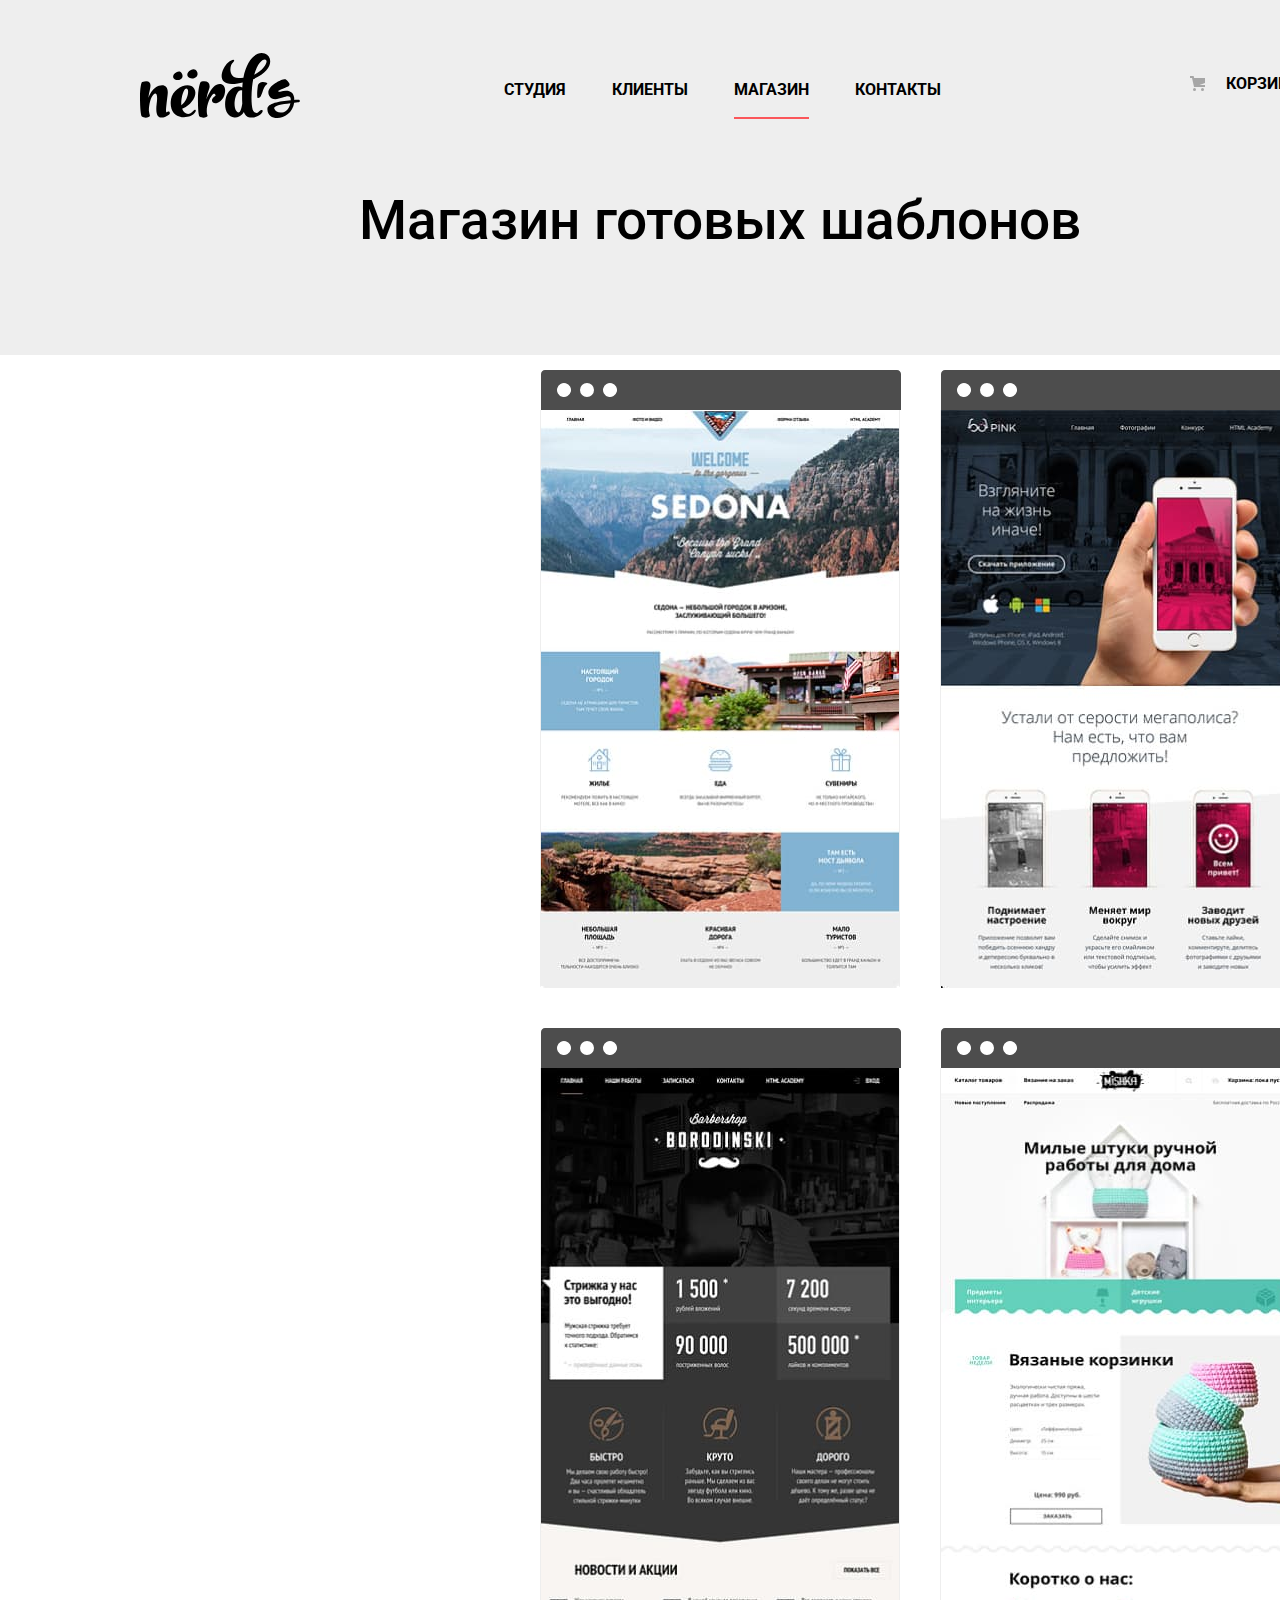
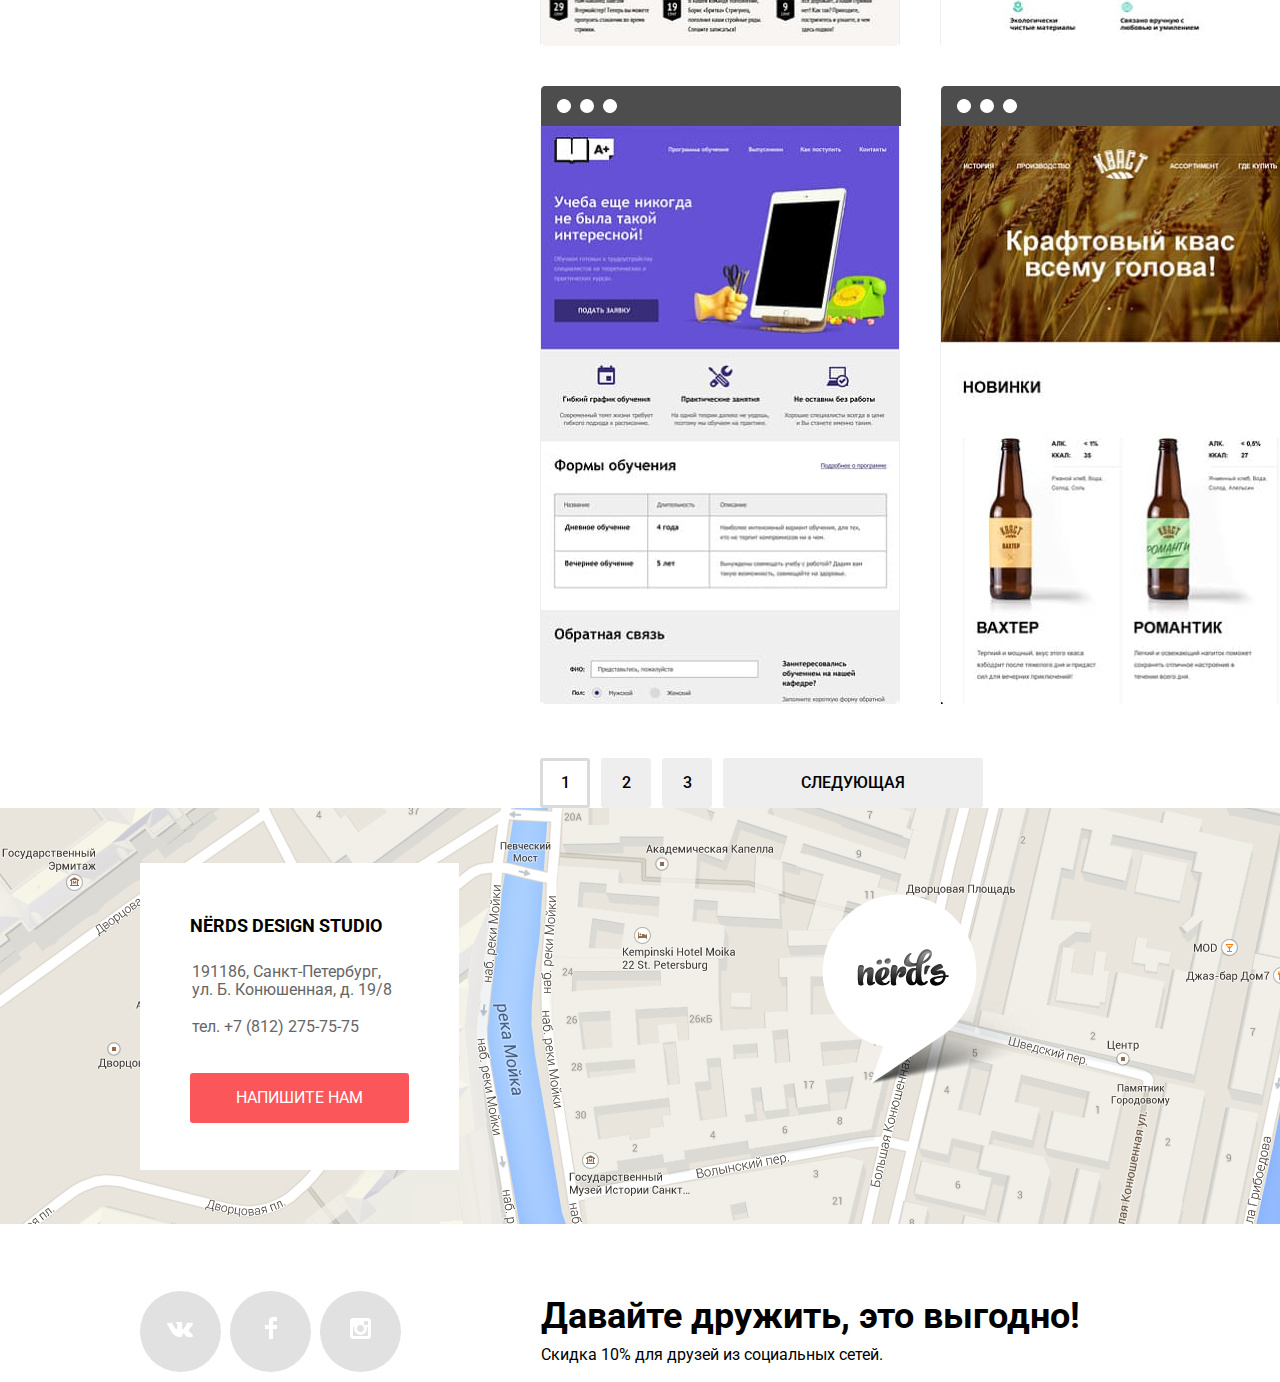
==== commit 8d09abda: "Декоративные элементы на внутренней странице" ====
--- a/catalog.html
+++ b/catalog.html
@@ -17,7 +17,7 @@
          <ul class="site-navigation">
           <li class="site-navigation-item"><a href="">Студия</a></li>
           <li class="site-navigation-item"><a href="">Клиенты</a></li>
-          <li class="site-navigation-item"><a href="catalog.html">Магазин</a></li>
+          <li class="site-navigation-item active"><a href="catalog.html">Магазин</a></li>
           <li class="site-navigation-item"><a href="">Контакты</a></li>
          </ul>
          <ul class="user-basket">
@@ -64,7 +64,7 @@
               <img class="catalog-template-image" src="img/img-barbershop.jpg" width="358" height="576" alt="layout-borodinski">
               <div class="catalog-template-preview">
                 <h3 class="preview-title">Barbershop</h3>
-                <p class="preview-subtitle">Сайт салона красоты.<br> Для мужчин, да.</p>
+                <p class="preview-subtitle small">Сайт салона красоты. Для мужчин, да.</p>
                 <a class="button button-price" href="#">9 900 ₽</a>
               </div>
             </li>
@@ -72,7 +72,7 @@
               <img class="catalog-template-image" src="img/img-mishka.jpg" width="358" height="576" alt="layout-mishka">
               <div class="catalog-template-preview">
                 <h3 class="preview-title">MISHKA</h3>
-                <p class="preview-subtitle">Интернет-магазин<br> вязаных игрушек</p>
+                <p class="preview-subtitle small">Интернет-магазин вязаных игрушек</p>
                 <a class="button button-price" href="#">9 900 ₽</a>
               </div>
 
--- a/css/style.css
+++ b/css/style.css
@@ -85,6 +85,8 @@
   min-width: 100%;
   font-size: 16px;
   line-height: 30px;
+  text-transform: uppercase;
+  font-weight: bold;
   background-color: var(--basic-light-gray)
 }
 
@@ -96,7 +98,7 @@
   width: 1160px;
   margin: 0 auto;
   padding: 0 10px;
-  padding-top: 75px;
+  padding-top: 52px;
 
 }
 
@@ -108,9 +110,15 @@
   padding: 0;
   width: 437px;
   height: 30px;
-}
-
-.main-navigation a {;
+  margin-right: 82px;
+}
+
+.main-navigation li{
+  display: block;
+  height: 42px;
+}
+
+.main-navigation a {
   color: var(--basic-black);
 }
 
@@ -118,6 +126,7 @@
   list-style: none;
   padding: 0;
   position: relative;
+
 
 }
 
@@ -125,8 +134,8 @@
   content: "";
   width: 15px;
   height: 15px;
-  left: -25px;
-  top: 6px;
+  left: -36px;
+  top: 7px;
   position: absolute;
   background: url(../img/cart-icon.svg) 100% no-repeat;
 }
@@ -144,7 +153,7 @@
   opacity: 0.3;
 }
 
-.main-navigation li:active {
+.main-navigation li:active, .active {
   border-bottom: 2px solid var(--light-pinkred);
 }
 
@@ -155,10 +164,11 @@
 
 }
 .catalog-header{
-  height: 235px;
+  height: 185px;
   display: flex;
   align-items: center;
   background-color: var(--basic-light-gray);
+  padding-bottom: 42px;
 }
 
 .catalog-header-title {
@@ -255,6 +265,11 @@
   padding: 12px 60px 32px;
 }
 
+.small {
+  width: 195px;
+  padding: 12px 85px 32px;
+}
+
 .button-price {
   width: 200px;
   height: 50px;
@@ -267,9 +282,18 @@
 }
 
 .services-title {
+  text-transform: uppercase;
   font-size: 24px;
   line-height: 30px;
-}
+  margin: 17px 0;
+}
+
+.services-sub-title {
+  font-size: 16px;
+  line-height: 24px;
+  margin-bottom: 32px;
+}
+
 .services-list {
   display: flex;
   flex-direction: row;
@@ -282,7 +306,8 @@
 .services-item {
   width: 300px;
   min-height: 346px;
-  margin-right: 140px;
+  margin-right: 100px;
+
 }
 
 .services-item:nth-child(3n) {
@@ -293,6 +318,7 @@
   align-items: center;
   justify-content: center;
   text-align: center;
+  text-transform: uppercase;
   width: 160px;
   height: 50px;
   color: var(--basic-white);
@@ -359,7 +385,7 @@
 }
 
 .carousel-list{
-  height: 431px;
+  height: 418px;
   position: relative;
   margin: 0;
   padding: 0;
@@ -369,7 +395,7 @@
 .slide-1 {
     background-image: url(../img/nerds-index-slide1.png);
     background-repeat: no-repeat;
-    background-position: 100%;
+    background-position: right 3px bottom 0.5px;
 }
 
 .slide-2 {
@@ -386,9 +412,10 @@
 
 .button-control-list {
     position: absolute;
+    width: 88px;
     height: 18px;
-    left: 57.6%;
-    top: 82%;
+    left: 57.1%;
+    top: 75.4%;
     margin: 0;
     padding: 0;
     transform: translateX(-50%);
@@ -400,7 +427,11 @@
     border-radius: 50%;
     background-color: var(--basic-white);
     border: 0px;
-    margin-right: 8px;
+    margin-right: 12px;
+}
+
+.button-control:last-child {
+    margin-right: 0;
 }
 
 .button-control.active {
@@ -413,9 +444,7 @@
 
 
 .carousel-item {
-  margin-top: 70px;
   width: 100%;
-  height: 431px;
 }
 
 .button-carousel {
@@ -428,17 +457,19 @@
   width: 538px;
   font-size: 55px;
   line-height: 55px;
+  margin-top: 66px;
+  margin-bottom: 25px;
 }
 .carousel-item-subtitle {
-  width: 400px;
+  width: 350px;
   font-size: 16px;
   line-height: 24px;
-  padding-bottom: 25px;
+  padding-bottom: 23px;
 }
 
 .more {
-  padding-top: 39px;
-  padding-bottom: 55px;
+  padding-top: 28px;
+  padding-bottom: 60px;
   border-bottom: 2px solid var(--basic-light-gray);
 }
 
@@ -449,13 +480,27 @@
 
 .description {
   width: 680px;
-  margin-right: 149px;
+  margin-right: 141px;
 }
 .description-title {
   width: 660px;
   font-weight: 500px;
   font-size: 45px;
   line-height: 45px;
+  margin-bottom: 33px;
+}
+
+.description-subtitle {
+  font-size: 16px;
+  line-height: 24px;
+  margin-bottom: 41px;
+}
+
+.description-list-header {
+  font-size: 16px;
+  line-height: 24px;
+  text-transform: uppercase;
+  margin-bottom: 8px;
 }
 
 .description-list {
@@ -470,6 +515,11 @@
 .description-item p{
   position: relative;
   padding-left: 32px;
+  margin-bottom: 8px;
+}
+
+.description-item:last-child{
+  margin-bottom: 0;
 }
 
 .description-item p::before{
@@ -486,6 +536,7 @@
   display: flex;
   flex-direction: column;
   width: 360px;
+  padding-top: 11px;
 }
 
 .benefits-list{
@@ -497,6 +548,14 @@
 }
 .benefits-item{
   width: 120px;
+}
+
+.benefits-title {
+  font-size: 16px;
+  line-height: 24px;
+  text-transform: uppercase;
+  margin-top: 37px;
+  font-weight: bold;
 }
 
 .numeral {
@@ -506,7 +565,8 @@
   font-size: 45px;
   line-height: 64px;
   color: var(--basic-black);
-
+  margin-top: 15px;
+  margin-bottom: 0;
 }
 
 .percent::after {
@@ -519,13 +579,10 @@
     top: 12px;
 }
 
-.benefits-title {
-  font-weight: bold;
-}
-
 .benefits-item-title {
   font-size: 16px;
   line-height: 18px;
+  margin-top: 10px;
 }
 
 .catalog-pagination-list {
@@ -585,9 +642,9 @@
 }
 
 .partnership {
-  padding-top: 46px;
-  padding-bottom: 44px;
-  border-bottom: 2px solid var(--basic-light-gray);
+  height: 181px;
+  padding-top: 30px;
+  padding-bottom: 52px;
 }
 
 .partnership-list{
@@ -597,24 +654,33 @@
   align-items: center;
   padding: 0;
   margin: 0;
-
+  padding-bottom: 19px;
+  border-bottom: 2px solid var(--basic-light-gray);
 }
 
 .partnership-item{
   position: relative;
+  height: 131px;
   width: 290px;
   display: flex;
   justify-content: center;
   align-items: center;
   opacity: 0.2;
-}
+  margin-right: 3px;
+}
+
+.partnership-item:first-child .partnership-item:last-child {
+  width: 280px;
+}
+
 .partnership-item:not(:nth-child(4n))::after{
   content: "";
   position: absolute;
   background-color: var(--basic-black);
   width: 2px;
   height: 52px;
-  right: -4px;
+  right: -5px;
+  top: 34px;
 }
 
 .partnership-item:hover{
@@ -626,7 +692,7 @@
 }
 
 .page-footer {
-  padding-top: 80px;
+  width: 100%;
 }
 
 .footer-contacts{
@@ -646,11 +712,12 @@
   display: flex;
   flex-direction: column;
   align-items: center;
-  justify-content: center;
+  justify-content: flex-start;
   background-color: var(--basic-white);
-  height: 319px;
-  width: 308px;
+  height: 307px;
+  width: 319px;
   color: var(--catalog-gray)
+  margin-top: 0;
 }
 
 .contacts-title {
@@ -659,15 +726,27 @@
   font-size: 18px;
   line-height: 30px;
   text-transform: uppercase;
+  padding-top: 30px;
+  width: 215px;
+  padding-right: 5px;
+  padding-bottom: 4px;
+
 }
 
 .contacts-direction{
   width: 210px;
+  font-size: 16px;
+  line-height: 18px;
   margin: 0 auto;
+  padding-right: 5px;
+  color: var(--catalog-gray)
 }
 
 .footer-phone {
+  padding-right: 5px;
+  padding-bottom: 18px;
   width: 210px;
+  color: var(--catalog-gray)
 }
 
 .footer-phone a{
@@ -682,11 +761,11 @@
 .footer-contacts-marker {
   width: 231px;
   height: 190px;
-  margin-bottom: 55px;
-  margin-left: 374px;
+  margin-bottom: 54px;
+  margin-left: 363px;
 }
 .social-description {
-  margin-left: 149px;
+  margin-left: 140px;
   order: 1;
 }
 
@@ -694,10 +773,12 @@
 .footer-social{
   display: flex;
   flex-direction: row;
-  padding-top: 68px;
+  padding-top: 67px;
 }
 
 .footer-title {
+  margin-top: 7px;
+  margin-bottom: 0;
   font-size: 36px;
   line-height: 36px;
 }
@@ -705,6 +786,7 @@
 .footer-subtitle{
  font-size: 16px;
   line-height: 22px;
+  margin-top: 10px;
 }
 
 .social-list {
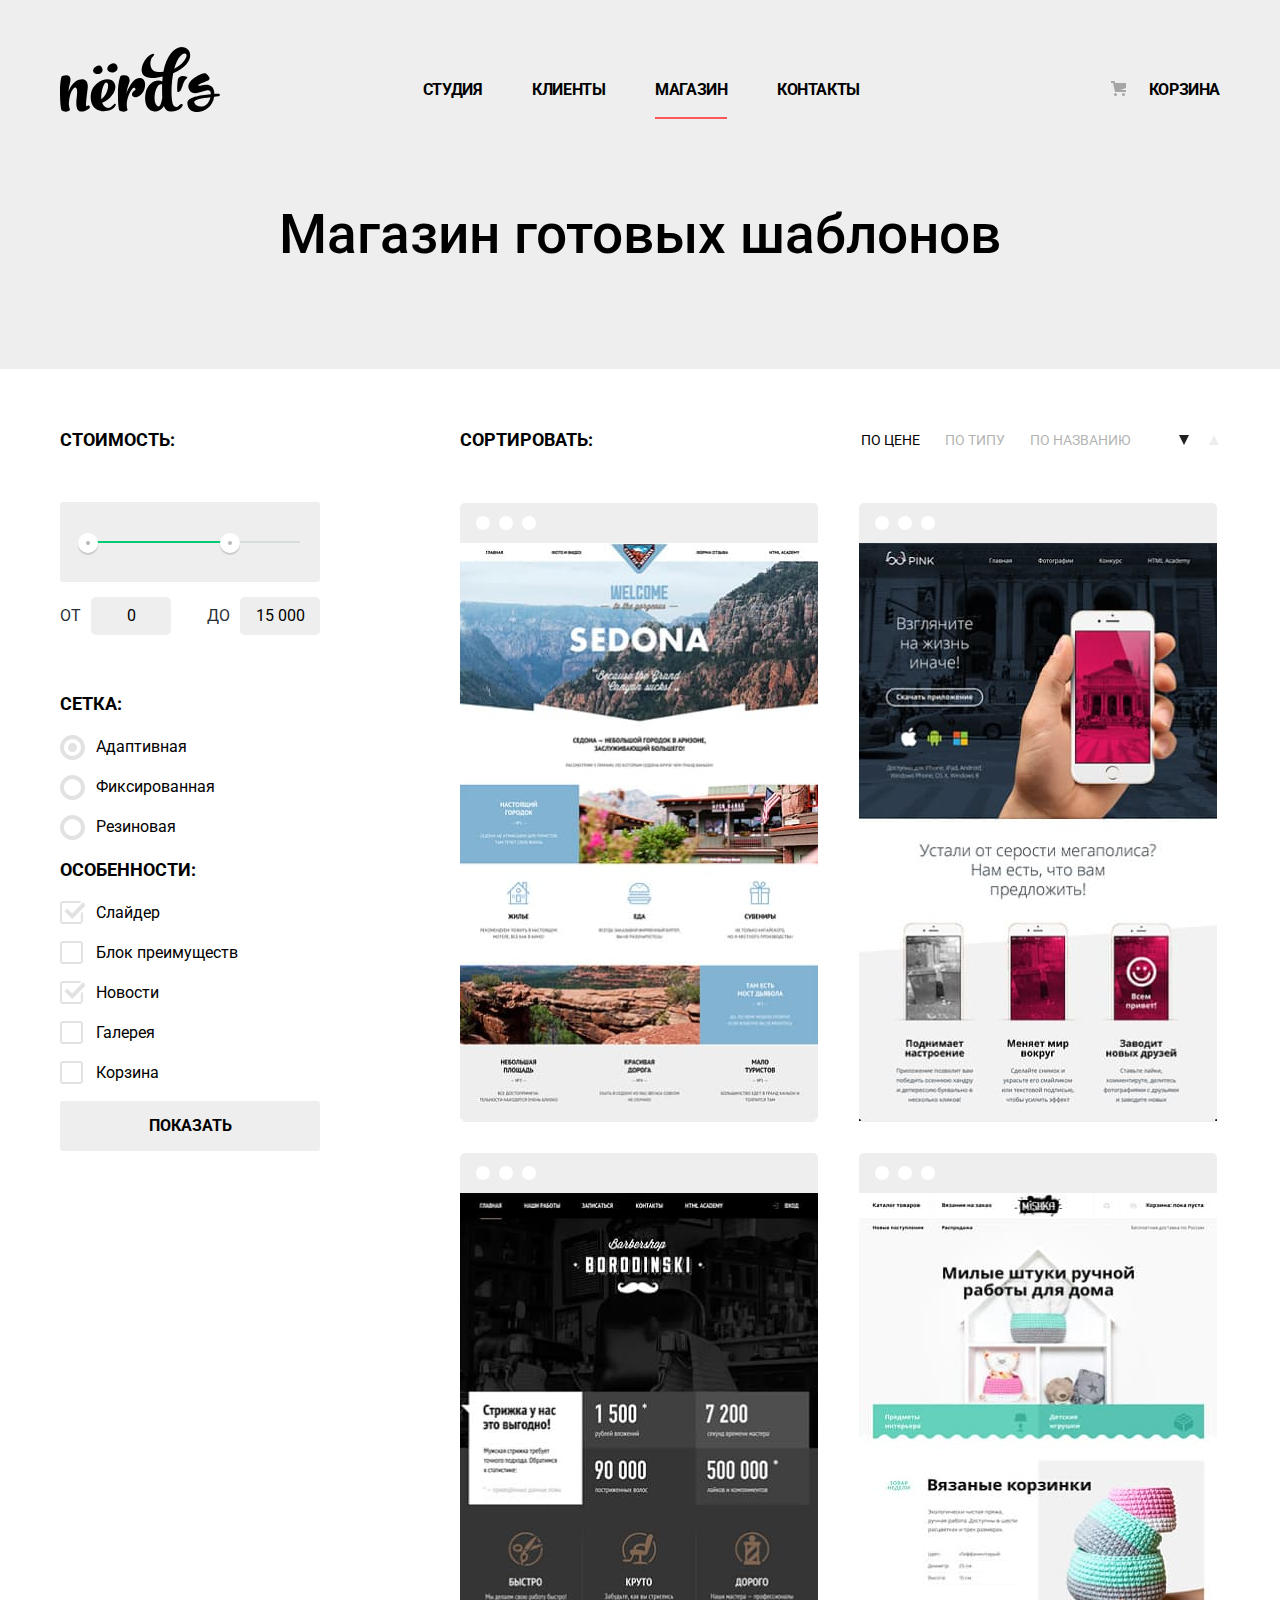
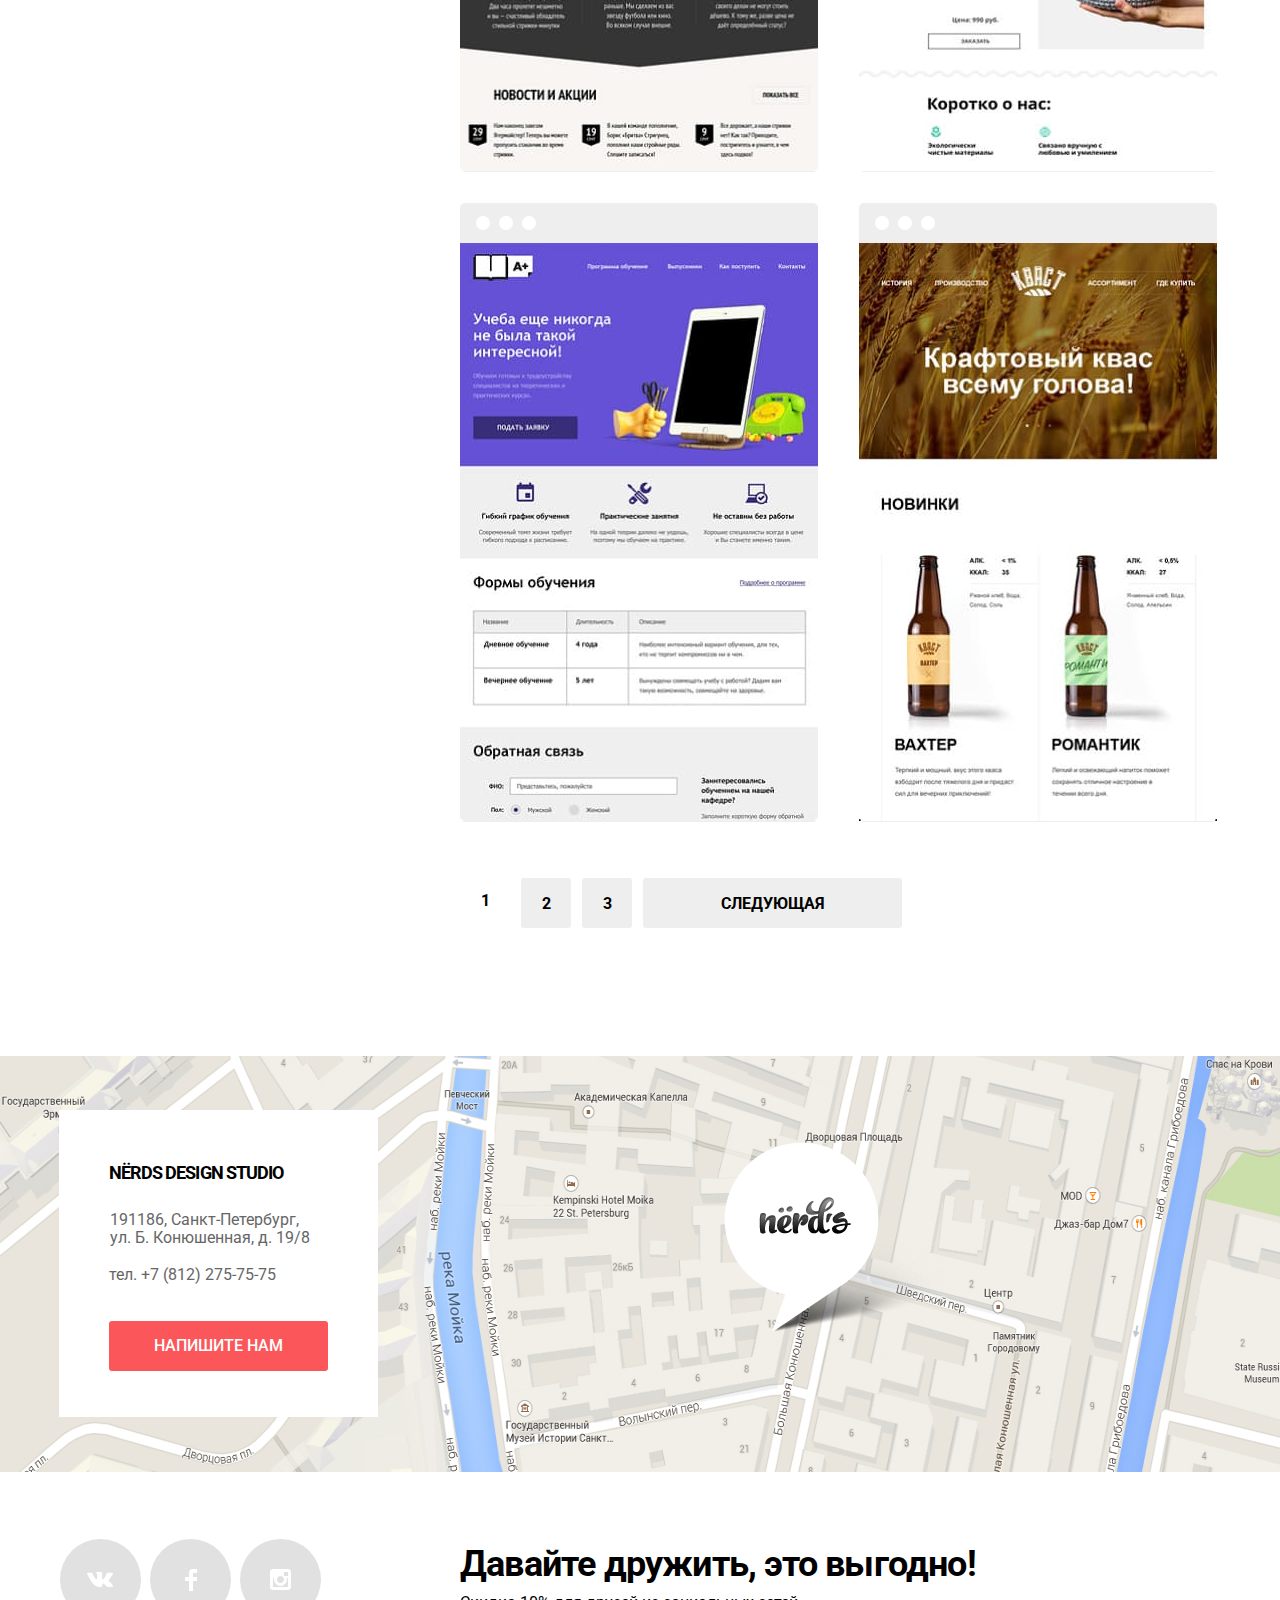
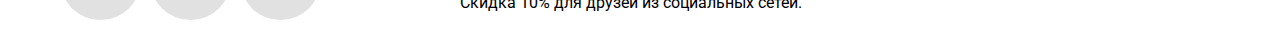
==== commit 05e0be07: "всё" ====
--- a/catalog.html
+++ b/catalog.html
@@ -17,7 +17,7 @@
          <ul class="site-navigation">
           <li class="site-navigation-item"><a href="">Студия</a></li>
           <li class="site-navigation-item"><a href="">Клиенты</a></li>
-          <li class="site-navigation-item active"><a href="catalog.html">Магазин</a></li>
+          <li class="site-navigation-item active-item"><a href="catalog.html">Магазин</a></li>
           <li class="site-navigation-item"><a href="">Контакты</a></li>
          </ul>
          <ul class="user-basket">
@@ -26,85 +26,201 @@
       </div>
     </nav>
    </header>
-   <main class="catalog">
-    <section class="catalog-header">
-     <div class="container">
-      <h1 class="catalog-header-title">Магазин готовых шаблонов</h1>
+   <main class="main">
+     <div class="page-title header">
+      <h1>Магазин готовых шаблонов</h1>
      </div>
-    </section>
-    <section class="catalog-main-content">
-     <div class="catalog-container container">
-      <h2 class="visually-hidden">Наши шаблоны</h2>
-      <section class="catalog-filters">
-        <h2 class="visually-hidden">Фильтр товаров</h2>
-          <!-- Здесь будет форма фильтра -->
-      </section>
-      <section class="catalog-template">
-        <h2 class="visually-hidden">Список шаблонов</h2>
-          <!-- Здесь будет форма фильтра -->
-          <ul class="catalog-template-list">
-            <li class="catalog-template-item">
-              <img class="catalog-template-image" src="img/img-sedona.jpg" width="358" height="576" alt="layout-sedona">
-              <div class="catalog-template-preview">
-                <h3 class="preview-title">Sedona</h3>
-                <p class="preview-subtitle">Информационный сайт для туристов</p>
-                <a class="button button-price" href="#">9 900 ₽</a>
+   <section class="products-section container">
+      <div class="filters">
+        <p class="component component-pay">Стоимость:</p>
+        <form class="form" action="https://echo.htmlacademy.ru" method="GET" target="_blank">
+          <div class="range-filter">
+            <div class="range-controls">
+              <div class="scale">
+                <div class="bar" style="width: 70%"></div>
               </div>
-              </li>
-            <li class="catalog-template-item">
-              <img class="catalog-template-image" src="img/img-pink.jpg" width="358" height="576" alt="layout-pink">
-              <div class="catalog-template-preview">
-                <h3 class="preview-title">Pink App</h3>
-                <p class="preview-subtitle">Продуктовый лендинг приложения для iOS и Android</p>
-                <a class="button button-price" href="#">9 900 ₽</a>
-              </div>
-            </li>
-
-            <li class="catalog-template-item">
-              <img class="catalog-template-image" src="img/img-barbershop.jpg" width="358" height="576" alt="layout-borodinski">
-              <div class="catalog-template-preview">
-                <h3 class="preview-title">Barbershop</h3>
-                <p class="preview-subtitle small">Сайт салона красоты. Для мужчин, да.</p>
-                <a class="button button-price" href="#">9 900 ₽</a>
-              </div>
-            </li>
-            <li class="catalog-template-item">
-              <img class="catalog-template-image" src="img/img-mishka.jpg" width="358" height="576" alt="layout-mishka">
-              <div class="catalog-template-preview">
-                <h3 class="preview-title">MISHKA</h3>
-                <p class="preview-subtitle small">Интернет-магазин вязаных игрушек</p>
-                <a class="button button-price" href="#">9 900 ₽</a>
-              </div>
-
-            </li>
-            <li class="catalog-template-item">
-              <img class="catalog-template-image"  src="img/img-aplus.jpg" width="358" height="576" alt="layout-aplus">
-              <div class="catalog-template-preview">
-                <h3 class="preview-title">A Plus</h3>
-                <p class="preview-subtitle">Лендинг курсов повышения квалификации</p>
-                <a class="button button-price" href="#">9 900 ₽</a>
-              </div>
-            </li>
-            <li class="catalog-template-item">
-              <img class="catalog-template-image" src="img/img-kvast.jpg" width="358" height="576" alt="layout-kvast">
-              <div class="catalog-template-preview">
-                <h3 class="preview-title">КВАСТ</h3>
-                <p class="preview-subtitle">Промо-сайт производителя крафтового кваса</p>
-                <a class="button button-price" href="#">9 900 ₽</a>
-              </div>
+              <div class="toggle toggle-min" tabindex="0" aria-label="Минимальная шкала"></div>
+              <div class="toggle toggle-max" tabindex="0" aria-label="Максимальная шкала"></div>
+            </div>
+            <div class="range">
+              <label class="min-price">от<input name="min-price" type="text" class="min" value="0"></label>
+              <label class="max-price">до<input name="max-price" type="text" class="max" value="15 000"></label>
+            </div>
+          </div>
+          <div class="web">
+            <div class="filters-header">
+              <p class="filter-radio component">Сетка:</p>
+            </div>
+            <div class="filters-content">
+              <ul>
+                <li>
+                  <input class="radio-input visually-hidden" type="radio" name="grid" id="adaptive" checked>
+                  <label class="option" for="adaptive">Адаптивная</label>
+                </li>
+                <li>
+                  <input class="radio-input visually-hidden" type="radio" name="grid" id="fixed">
+                  <label class="option" for="fixed">Фиксированная</label>
+                </li>
+                <li>
+                  <input class="radio-input visually-hidden" type="radio" name="grid" id="fluid">
+                  <label class="option" for="fluid">Резиновая</label>
+                </li>
+              </ul>
+            </div>
+          </div>
+          <div class="features">
+            <div class="filters-content">
+              <div class="-filter-checkbox component">Особенности:</div>
+              <ul>
+                <li>
+                  <input class="check-input visually-hidden" type="checkbox" name="slider" id="checkbox-slider" checked>
+                  <label class="option" for="checkbox-slider">Cлайдер</label>
+                </li>
+                <li>
+                  <input class="check-input visually-hidden" type="checkbox" name="advantages" id="checkbox-advantages">
+                  <label class="option" for="checkbox-advantages">Блок преимуществ</label>
+                </li>
+                <li>
+                  <input class="check-input visually-hidden" type="checkbox" name="news" id="checkbox-news" checked>
+                  <label class="option" for="checkbox-news">Новости</label>
+                </li>
+                <li>
+                  <input class="check-input visually-hidden" type="checkbox" name="gallery" id="checkbox-gallery">
+                  <label class="option" for="checkbox-gallery">Галерея</label>
+                </li>
+                <li>
+                  <input class="check-input visually-hidden" type="checkbox" name="cart" id="checkbox-cart">
+                  <label class="option" for="checkbox-cart">Корзина</label>
+                </li>
+              </ul>
+            </div>
+          </div>
+          <button class="button button-grey" type="submit"><span class="button-shadow">Показать</span></button>
+        </form>
+      </div>
+      <div class="catalog-wrapper">
+        <div class="result-content">
+          <p class="sorting-title">Сортировать:</p>
+          <ul class="sorting-filters">
+            <li class="sorting-item">
+              <a href="#" class="sorting-link current">По цене</a>
+            </li>
+            <li class="sorting-item">
+              <a href="#" class="sorting-link">По типу</a>
+            </li>
+            <li class="sorting-item">
+              <a href="#" class="sorting-link">По названию</a>
             </li>
           </ul>
-          <ul class="catalog-pagination-list">
-            <li class="catalog-pagination-item pagination-item-current"><a>1</a></li>
-            <li class="catalog-pagination-item"><a href="#">2</a></li>
-            <li class="catalog-pagination-item"><a href="#">3</a></li>
-            <li class="catalog-pagination-item"><a href="#">Следующая</a></li>
+          <ul class="switch">
+            <li class="sorting-switch sorting-switch-down current">
+              <a href="#" aria-label="Сортировать по убыванию"></a>
+            </li>
+            <li class="sorting-switch sorting-switch-up">
+              <a href="#" aria-label="Сортировать по возрастанию"></a>
+            </li>
           </ul>
-      </section>
-     </div>
+        </div>
+        <div class="products-container">
+          <article class="layout">
+            <div class="decoration-circle"></div>
+            <a class="layout-image">
+              <img class="content-picture" src="img/img-sedona.jpg" width="359" height="578" alt="sedona">
+            </a>
+            <div class="layout-menu">
+              <h2 class="layout-title">
+                <a href="/" class="template-name">Sedona</a>
+              </h2>
+              <p>Информационный сайт для туристов</p>
+              <a href="#" class="button button-pay">9 900 ₽</a>
+            </div>
+          </article>
+          <article class="layout">
+            <div class="decoration-circle"></div>
+            <a class="layout-image">
+              <img class="content-picture" src="img/img-pink.jpg" width="359" height="578" alt="pink">
+            </a>
+            <div class="layout-menu">
+              <h2 class="layout-title">
+                <a href="/" class="template-name">Pink APP</a>
+              </h2>
+              <p>Продуктовый лендинг приложения для IOS и Android</p>
+              <a href="#" class="button button-pay">9 900 ₽</a>
+            </div>
+          </article>
+          <article class="layout">
+            <div class="decoration-circle"></div>
+            <a class="layout-image">
+              <img class="content-picture" src="img/img-barbershop.jpg" width="359" height="578"
+                alt="barbershop">
+            </a>
+            <div class="layout-menu">
+              <h2 class="layout-title">
+                <a href="/" class="template-name">Barbershop</a>
+              </h2>
+              <p>Сайт салона красоты. Для мужчин, да.</p>
+              <a href="#" class="button button-pay">9 900 ₽</a>
+            </div>
+          </article>
+          <article class="layout">
+            <div class="decoration-circle"></div>
+            <a class="layout-image">
+              <img class="content-picture" src="img/img-mishka.jpg" width="359" height="578" alt="mishka">
+            </a>
+            <div class="layout-menu">
+              <h2 class="layout-title">
+                <a href="/" class="template-name">Mishka</a>
+              </h2>
+              <p>Интернет-магазин вязанных игрушек</p>
+              <a href="#" class="button button-pay">9 900 ₽</a>
+            </div>
+          </article>
+          <article class="layout">
+            <div class="decoration-circle"></div>
+            <a class="layout-image">
+              <img class="content-picture" src="img/img-aplus.jpg" width="359" height="578" alt="aplus">
+            </a>
+            <div class="layout-menu">
+              <h2 class="layout-title">
+                <a href="/" class="template-name">A Plus</a>
+              </h2>
+              <p>Лендинг курсов повышения квалификации</p>
+              <a href="#" class="button button-pay">9 900 ₽</a>
+            </div>
+          </article>
+          <article class="layout">
+            <div class="decoration-circle"></div>
+            <a class="layout-image">
+              <img class="content-picture" src="img/img-kvast.jpg" width="359" height="578" alt="kvast">
+            </a>
+            <div class="layout-menu">
+              <h2 class="layout-title">
+                <a href="/" class="template-name">Kvast</a>
+              </h2>
+              <p>Промо-сайт производителя крафтового кваса</p>
+              <a href="#" class="button button-pay">9 900 ₽</a>
+            </div>
+          </article>
+        </div>
+        <ul class="pagination">
+          <li class="pagination-list pagination-list-current">
+            <a class="pagination-button button-current"><span class="button-shadow">1</span></a>
+          </li>
+          <li class="pagination-list">
+            <a class="pagination-button" href="#"><span class="button-shadow">2</span></a>
+          </li>
+          <li class="pagination-list">
+            <a class="pagination-button" href="#"><span class="button-shadow">3</span></a>
+          </li>
+          <li class="pagination-list">
+            <a class="pagination-button pagination-button-next" href="#next"><span
+                class="button-shadow">Следующая</span></a>
+          </li>
+        </ul>
+      </div>
     </section>
    </main>
-   <footer class="page-footer main-footer">
+  <footer class="page-footer main-footer">
      <section class="footer-contacts">
       <div class="container footer-contacts-container">
        <div class="footer-contacts-box">
@@ -114,13 +230,15 @@
        <p class="footer-phone">тел.
         <a href="tel: +78122757575"> +7 (812) 275-75-75 </a>
        </p>
-       <a class="button button-contacts" href="#">Напишите нам</a>
+       <a class="button button-contacts" href="#" id="btn-contact-modal">Напишите нам</a>
        </div>
        <div class="footer-contacts-marker">
        <img src="img/map-marker.png" alt="marker">
        </div>
      </div>
-     </div>
+      <div class="footer-contacts-map">
+     <img class="footer-contacts-img" src="img/map.png" width="1440" height="416" alt="Карта Санкт-Петербурга">
+      </div>
      </section>
      <section class="container footer-social">
        <div class="social-description">
@@ -129,7 +247,7 @@
        </div>
        <ul class="social-list">
          <li class="social-button">
-          <a href="#"><a href="#">
+          <a href="#">
           <span class="visually-hidden">Vk</span><svg width="27" height="15" fill="none" xmlns="http://www.w3.org/2000/svg"><path d="M16.138 11.51c.956-.309 2.18 2.04 3.483 2.939.978.681 1.727.534 1.727.534l3.473-.05s1.815-.112.957-1.554c-.071-.12-.503-1.069-2.585-3.022-2.177-2.043-1.882-1.712.739-5.244 1.597-2.153 2.236-3.468 2.036-4.028-.192-.539-1.365-.399-1.365-.399L20.69.713c-.381.001-.704.119-.851.515-.003.004-.621 1.666-1.445 3.079-1.741 2.989-2.436 3.148-2.724 2.961-.661-.433-.494-1.737-.494-2.664 0-2.897.432-4.105-.846-4.417-.427-.104-.739-.172-1.828-.182-1.392-.021-2.574 0-3.244.329-.445.223-.786.712-.579.74.26.035.843.16 1.155.586.401.552.389 1.789.389 1.789s.229 3.411-.54 3.834c-.528.29-1.25-.302-2.803-3.016-.793-1.388-1.392-2.922-1.392-2.922s-.116-.285-.326-.441c-.25-.185-.6-.244-.6-.244L.848.684S.29.7.085.946c-.182.218-.015.668-.015.668s2.909 6.881 6.203 10.347c3.02 3.182 6.452 2.971 6.452 2.971h1.555s.469-.054.709-.312c.224-.24.214-.691.214-.691s-.031-2.109.935-2.419z" fill="#fff"/></svg>
           </a>
          </li>
@@ -146,11 +264,30 @@
        </ul>
      </section>
    </footer>
-   <section class="modal">
-  <h2>Напишите нам</h2>
-  <!-- Здесь будет форма для связи -->
-  <button class="button features-button-red" type="button">Отправить</button>
 
-</section>
+     <section id="contact-modal" class="modal-window">
+    <h2 class="visually-hidden">Форма для отправки контактов</h2>
+    <form class="modal-window-form" action="https://echo.htmlacademy.ru" method="post">
+      <fieldset>
+        <legend>Напишите нам</legend>
+        <div class="fieldset-label">
+          <label class="label" for="name">Ваше имя:</label>
+          <input class="name-user" id="name" type="text" name="name" placeholder="Имя Фамилия">
+        </div>
+        <div class="fieldset-label">
+          <label class="label" for="email-field">Ваш email:</label>
+          <input class="email-user" id="email-field" type="email" name="email" placeholder="email@example.com">
+        </div>
+        <div class="fieldset-label">
+          <label class="label" for="text">Текст письма:</label>
+          <textarea name="text-label" id="text" rows="6" placeholder="В свободной форме"></textarea>
+        </div>
+      </fieldset>
+      <button class="button button-modal-window" type="submit" aria-label="Отправить форму"><span
+          class="button-shadow">Отправить</span></button>
+    </form>
+    <button class="modal-window-close" id="btn-close-modal" type="button" aria-label="Закрыть"></button>
+  </section>
+  <script src="js/script.js"></script>
   </body>
 </html>
--- a/css/style.css
+++ b/css/style.css
@@ -26,6 +26,13 @@
     --light-yellow: #EFC84A;
     --medium-yellow: #EAB534;
     --dark-yellow: #E5A722;
+    --special-form-half-gray: rgba(68, 68, 68, 0.5);
+    --special-form-gray: rgba(68, 68, 68, 1);
+    --hover-border-gray: #B4B9BB;
+    --special-cursor-shadow: rgba(0, 0, 0, 0.25);
+    --special-black-toggle: rgba(0, 0, 0, 0.15);
+
+
 
 }
 .page {
@@ -85,8 +92,9 @@
   min-width: 100%;
   font-size: 16px;
   line-height: 30px;
+  letter-spacing: -0.4px;
   text-transform: uppercase;
-  font-weight: bold;
+  font-weight: 700;
   background-color: var(--basic-light-gray)
 }
 
@@ -98,7 +106,7 @@
   width: 1160px;
   margin: 0 auto;
   padding: 0 10px;
-  padding-top: 52px;
+  padding-top: 35px;
 
 }
 
@@ -110,7 +118,8 @@
   padding: 0;
   width: 437px;
   height: 30px;
-  margin-right: 82px;
+  margin-top: 27px;
+  margin-right: 46px;
 }
 
 .main-navigation li{
@@ -124,18 +133,18 @@
 
 .user-basket{
   list-style: none;
-  padding: 0;
   position: relative;
-
-
+}
+.basket {
+   margin-top: 24px;
 }
 
 .user-basket::before{
   content: "";
   width: 15px;
   height: 15px;
-  left: -36px;
-  top: 7px;
+  left: 2px;
+  top: 30px;
   position: absolute;
   background: url(../img/cart-icon.svg) 100% no-repeat;
 }
@@ -153,7 +162,7 @@
   opacity: 0.3;
 }
 
-.main-navigation li:active, .active {
+.main-navigation li:active, .active-item {
   border-bottom: 2px solid var(--light-pinkred);
 }
 
@@ -163,118 +172,6 @@
   padding: 0 10px;
 
 }
-.catalog-header{
-  height: 185px;
-  display: flex;
-  align-items: center;
-  background-color: var(--basic-light-gray);
-  padding-bottom: 42px;
-}
-
-.catalog-header-title {
-  text-align: center;
-  font-size: 55px;
-  line-height: 55px;
-  margin: 0;
-  font-weight: 500;
-  color: var(--basic-black);
-}
-
-.catalog-container {
-  margin-top: 55px;
-  display: flex;
-  justify-content: space-between;
-}
-
-.catalog-filters {
-  width: 260px;
-  margin-right: 141px;
-}
-
-.catalog-template {
-  width: 760px;
-}
-.catalog-template-list {
-  margin: 0;
-  padding: 0;
-  list-style: none;
-  display: grid;
-  grid-template-columns: repeat(2, 1fr);
-  grid-row-gap: 80px;
-  grid-column-gap: 40px;
-}
-.catalog-template-item {
-  width: 360px;
-  height: 578px;
-  position: relative;
-  border-radius: 0px 0px 3px 3px;
-  background-color: var(--basic-light-gray);
-  text-align: center;
-}
-
-.catalog-template-item::before {
-  content: url(../img/browser.svg);
-  position: absolute;
-  top: -40px;
-}
-
-.catalog-template-item:hover::before {
-    opacity: 0.12;
-}
-
-.catalog-template-preview {
-  box-sizing: border-box;
-  position: absolute;
-  display: none;
-  background-color: var(--basic-light-gray);
-  border-radius: 0px 0px 3px 3px;
-  text-align: center;
-  padding-top: 26px;
-  padding-bottom: 44px;
-  width: 360px;
-  min-height: 231px;
-  bottom: 0;
-}
-
-.catalog-template-item:hover .catalog-template-preview{
-  display: block;
-}
-
-.preview-title {
-  text-transform: uppercase;
-  font-weight: bold;
-  font-size: 18px;
-  line-height: 30px;
-  color: var(--basic-black);
-}
-
-.preview-title:hover {
- color: var(--light-pinkred);
-}
-
-.preview-title:active {
-  color: var(--special-black);
-}
-
-.preview-subtitle {
-  text-align: center;
-  margin: 0;
-  font-size: 16px;
-  line-height: 18px;
-  color: var(--catalog-gray);
-  padding: 12px 60px 32px;
-}
-
-.small {
-  width: 195px;
-  padding: 12px 85px 32px;
-}
-
-.button-price {
-  width: 200px;
-  height: 50px;
-  margin: 0 auto;
-}
 
 .services {
   padding: 80px 0;
@@ -283,15 +180,19 @@
 
 .services-title {
   text-transform: uppercase;
+  font-weight: 700;
   font-size: 24px;
   line-height: 30px;
-  margin: 17px 0;
+  margin: 19px 0 16px;
+  letter-spacing: -1px;
 }
 
 .services-sub-title {
   font-size: 16px;
+  font-weight: 400;
   line-height: 24px;
   margin-bottom: 32px;
+  letter-spacing: 0.2px;
 }
 
 .services-list {
@@ -321,6 +222,7 @@
   text-transform: uppercase;
   width: 160px;
   height: 50px;
+  font-weight: 500;
   color: var(--basic-white);
   background-color: var(--light-pinkred);
   border: none;
@@ -341,7 +243,7 @@
   background-color: var(--pink-red);
 }
 
-.button:focus{
+.button-red:focus{
   border: none;
   color: var(--special-white);
   background-color: var(--dark-pink-red);
@@ -385,7 +287,7 @@
 }
 
 .carousel-list{
-  height: 418px;
+  height: 412px;
   position: relative;
   margin: 0;
   padding: 0;
@@ -395,7 +297,7 @@
 .slide-1 {
     background-image: url(../img/nerds-index-slide1.png);
     background-repeat: no-repeat;
-    background-position: right 3px bottom 0.5px;
+    background-position: right 3px bottom 0;
 }
 
 .slide-2 {
@@ -414,7 +316,7 @@
     position: absolute;
     width: 88px;
     height: 18px;
-    left: 57.1%;
+    left: 50%;
     top: 75.4%;
     margin: 0;
     padding: 0;
@@ -453,23 +355,26 @@
 }
 
 .carousel-item-title {
-  font-weight: bold;
+  font-weight: 700;
+  letter-spacing: -1.7px;
   width: 538px;
   font-size: 55px;
   line-height: 55px;
-  margin-top: 66px;
-  margin-bottom: 25px;
+  margin-top: 57px;
+  margin-bottom: 27px;
 }
 .carousel-item-subtitle {
-  width: 350px;
+  width: 400px;
+  letter-spacing: 0.2px;
   font-size: 16px;
-  line-height: 24px;
-  padding-bottom: 23px;
+  line-height: 25px;
+  padding-bottom: 22px;
+  font-weight: 500;
 }
 
 .more {
   padding-top: 28px;
-  padding-bottom: 60px;
+  padding-bottom: 61px;
   border-bottom: 2px solid var(--basic-light-gray);
 }
 
@@ -480,27 +385,31 @@
 
 .description {
   width: 680px;
-  margin-right: 141px;
+  margin-right: 140px;
 }
 .description-title {
   width: 660px;
-  font-weight: 500px;
+  font-weight: 700;
   font-size: 45px;
   line-height: 45px;
   margin-bottom: 33px;
+  letter-spacing: -1.2px;
 }
 
 .description-subtitle {
   font-size: 16px;
   line-height: 24px;
   margin-bottom: 41px;
+  letter-spacing: 0.2px;
 }
 
 .description-list-header {
   font-size: 16px;
   line-height: 24px;
   text-transform: uppercase;
-  margin-bottom: 8px;
+  margin-bottom: 6px;
+  letter-spacing: -0.6px;
+
 }
 
 .description-list {
@@ -514,8 +423,9 @@
 
 .description-item p{
   position: relative;
-  padding-left: 32px;
+  padding-left: 35px;
   margin-bottom: 8px;
+  letter-spacing: 0.1px;
 }
 
 .description-item:last-child{
@@ -527,8 +437,8 @@
   position: absolute;
   width: 25px;
   height: 2px;
-  top: 10px;
-  left: 0px;
+  top: 11.5px;
+  left: -0.5px;
   background-color: red;
 }
 
@@ -554,13 +464,15 @@
   font-size: 16px;
   line-height: 24px;
   text-transform: uppercase;
-  margin-top: 37px;
-  font-weight: bold;
+  margin-top: 36px;
+  padding-left: 16px;
+  font-weight: 700;
+  letter-spacing: -0.3px;
 }
 
 .numeral {
   position: relative;
-  font-weight: bold;
+  font-weight: 700;
   text-transform: uppercase;
   font-size: 45px;
   line-height: 64px;
@@ -576,7 +488,7 @@
     height: 40px;
     width: 20px;
     background-repeat: no-repeat;
-    top: 12px;
+    top: 14px;
 }
 
 .benefits-item-title {
@@ -585,102 +497,692 @@
   margin-top: 10px;
 }
 
-.catalog-pagination-list {
-  display: flex;
-  flex-wrap: wrap;
-  justify-content: flex-start;
-  width: 460px;
-  list-style: none;
+.page-title h1 {
+  min-height: 82px;
+  margin: 0;
+  padding-top: 74px;
+  padding-bottom: 80px;
+  text-align: center;
+  text-transform: none;
+  color: var(--color-black);
+  background-color: var(--basic-light-gray);
+  font-size: 55px;
+  font-weight: 500;
+  line-height: 100%;
+}
+
+.btn {
+  display: inline-block;
+  padding: 15px 20px;
+  vertical-align: top;
+  text-decoration: none;
+  color: var(--basic-black);
+  border: none;
+  border-radius: 3px;
+  background-color: var(--basic-light-gray);
   font-size: 16px;
   line-height: 18px;
+}
+
+.button-grey {
+  width: 260px;
+  font-weight: bold;
+  cursor: pointer;
+  color: var(--basic-black);
+  background-color: var(--basic-light-gray);
+}
+
+.button-grey:hover {
+  background-color: var(--medium-gray);
+}
+
+.button-grey:active {
+  opacity: 0.3;
+  color: var(--color-black);
+  background-color: var(--medium-gray);
+  box-shadow: inset 0 3px var(--special-black);
+}
+
+.component {
+  align-items: center;
+  margin: 0;
+  margin-bottom: 16px;
+  padding: 0;
+  text-transform: uppercase;
+  color: var(--basic-black);
+  font-size: 18px;
+  font-weight: bold;
+  line-height: 30px;
+}
+
+.component-pay {
+  margin-bottom: 47px;
+}
+
+.option {
+  position: relative;
+  display: block;
+  width: min-content;
+  margin-bottom: 16px;
+  padding-left: 36px;
+  cursor: pointer;
+  user-select: none;
+  white-space: nowrap;
+}
+
+.option:last-child {
+  margin-bottom: 0;
+}
+
+.adaptive {
+  color: var(--dark-blueblue);
+  font-size: 16px;
+  font-weight: normal;
+  line-height: 19px;
+}
+
+.sorting {
+  text-decoration: none;
+  text-transform: uppercase;
+  color: var(--basic-black);
+  font-size: 14px;
+  font-weight: normal;
+  line-height: 18px;
+}
+
+.content {
+  padding-top: 55px;
+}
+
+.result-content {
+  display: flex;
+  align-items: center;
+  width: 100%;
+  margin-bottom: 48px;
+}
+
+.sorting {
+  margin: 0;
+  margin-top: 60px;
+  margin-bottom: 60px;
+}
+
+.products-section {
+  display: grid;
+  margin: 56px auto 60px;
+  grid-template-columns: 260px auto;
+  grid-gap: 140px;
+}
+
+.products-container {
+  display: grid;
+  margin: 0 0 57px;
+  padding: 0;
+  list-style: none;
+  grid-template-columns: 1fr 1fr;
+  grid-column-gap: 41px;
+  grid-row-gap: 31px;
+}
+
+.product-image {
+  display: block;
+  margin-bottom: 21px;
+}
+
+.item-title {
+  margin: 0;
+  padding: 0;
+  text-transform: uppercase;
+  font-size: 24px;
+  font-weight: bold;
+}
+
+.item-app p, .item-web p, .item-presentation p {
+  max-width: 281px;
+  margin: 19px 0;
+}
+
+.filters-content ul {
+  margin: 0;
+  padding: 0;
+  list-style: none;
+}
+
+.filters-content li {
+  margin-bottom: 16px;
+}
+
+.sorting-filters {
+  display: flex;
+  align-content: center;
+  flex-wrap: wrap;
+  margin: 0;
+  padding: 0;
+  list-style: none;
+}
+
+.sorting-item {
+  flex-wrap: wrap;
+  padding-right: 25px;
+  cursor: pointer;
+}
+
+.sorting-item:last-child {
+  padding-right: 0;
+}
+
+.sorting-link {
+  margin: 0;
+  padding: 0;
+  text-decoration: none;
+  text-transform: uppercase;
+  opacity: 0.3;
+  color: var(--basic-black);
+  border: none;
+  background-color: var(--basic-white);
+  font-size: 14px;
+  line-height: 18px;
+}
+
+.sorting-link:hover, .sorting-link:focus {
+  opacity: 0.6;
+  color: var(--basic-black);
+}
+
+.current, .sorting-link:active {
+  opacity: 1;
+  color: var(--basic-black);
+}
+
+.switch {
+  display: flex;
+  justify-content: flex-end;
+  width: auto;
+  margin: 0 -9px 0 38px;
+  padding: 0;
+  list-style: none;
+}
+
+.sorting-switch {
+  position: relative;
+  display: block;
+  flex: none;
+  width: 30px;
+  height: 30px;
+}
+
+.sorting-switch a {
+  position: absolute;
+  top: 50%;
+  left: 50%;
+  width: 0;
+  height: 0;
+  cursor: pointer;
+  transform: translate(-50%, -50%) scale(1, -1);
+  opacity: 0.2;
+  border: none;
+  border-style: solid;
+}
+
+.sorting-switch a:hover {
+  opacity: 1;
+}
+
+.sorting-switch-down a {
+  border-width: 0 5px 10px 5px;
+  border-color: transparent transparent var(--special-gray) transparent;
+}
+
+.sorting-switch-up a {
+  border-width: 10px 5px 0 5px;
+  border-color: var(--special-gray) transparent transparent transparent;
+}
+
+.sorting-switch-down.current a {
+  opacity: 1;
+  border-color: transparent transparent var(--extra-dark-pinkred) transparent;
+}
+
+.sorting-switch-up.current a {
+  opacity: 1;
+  border-color: var(--extra-dark-pinkred) transparent transparent transparent;
+}
+
+.range {
+  display: flex;
+  align-items: center;
+  justify-content: space-between;
+  text-transform: uppercase;
+  color: var(--dark-blueblue);
+  font-size: 16px;
+  font-weight: 400;
+  line-height: 22px;
+}
+
+.range input {
+  width: 60px;
+  margin-left: 10px;
+  padding: 10px;
+  text-align: center;
+  border: none;
+  border-radius: 5px;
+  background: var(--basic-light-gray);
+}
+
+.range-controls {
+  position: relative;
+  height: 41px;
+  margin-bottom: 15px;
+  padding-top: 39px;
+  padding-right: 20px;
+  padding-left: 20px;
+  border-radius: 3px;
+  background-color: var(--basic-light-gray);
+}
+
+.range-filter {
+  margin-bottom: 54px;
+}
+
+.range-controls .scale {
+  height: 2px;
+  background-color: var(--extra-light-blue);
+}
+
+.range-controls .bar {
+  width: 70%;
+  height: 2px;
+  background-color: var(--light-green-blue);
+}
+
+.range-controls .toggle {
+  position: absolute;
+  top: 31px;
+  left: 0;
+  width: 4px;
+  height: 4px;
+  padding: 0;
+  cursor: pointer;
+  border: 8px solid var(--basic-white);
+  border-radius: 50%;
+  background-color: var(--hover-border-gray);
+  box-shadow: 0 2px 1px 0 var(--special-black-toggle);
+);
+}
+
+.range-controls .toggle-min {
+  left: 18px;
+}
+
+.range-controls .toggle-max {
+  left: 160px;
+}
+
+.max, .min {
+  padding: 0;
+  border: 0;
+  background-color: var(--basic-light-gray);
+}
+
+.radio-input+.option:before {
+  position: absolute;
+  width: 25px;
+  height: 25px;
+  margin-left: -36px;
+  content: "";
+  opacity: 0.4;
+  background-color: var(--basic-black);
+  background-color: var(--basic-white);
+  background-image: url(../img/radio-off.svg);
+  background-repeat: no-repeat;
+}
+
+.radio-input:checked+.option:before {
+  opacity: 0.4;
+  background-color: var(--basic-white);
+  background-image: url(../img/radio-on.svg);
+}
+
+.radio-input:hover+.option:before, .radio-input:focus+.option:before {
+  opacity: 1;
+  background-color: var(--basic-white);
+  background-image: url(../img/radio-off.svg);
+}
+
+.radio-input:checked:hover+.option:before, .radio-input:checked:focus+.option:before {
+  opacity: 1;
+  background-color: var(--basic-white);
+  background-image: url(../img/radio-on.svg);
+}
+
+.radio-input:disabled+.option:before, .radio-input:checked:disabled+.option:before, .radio-input:disabled:hover+.option:before, .radio-input:disabled:focus+.option:before {
+  cursor: default;
+  opacity: 0.5;
+}
+
+.radio-input:disabled+.option {
+  cursor: default;
+  opacity: 0.3;
+}
+
+
+.check-input+.option:before {
+  position: absolute;
+  width: 25px;
+  height: 25px;
+  margin-left: -36px;
+  content: "";
+  opacity: 0.4;
+  background-color: var(--basic-white);
+  background-image: url(../img/checkbox-off.svg);
+  background-repeat: no-repeat;
+  background-position: 0 0;
+}
+
+.check-input:checked+.option:before {
+  opacity: 0.4;
+  background-color: var(--basic-white);
+  background-image: url(../img/checkbox-on.svg);
+}
+
+.check-input:hover+.option:before, .check-input:focus+.option:before {
+  opacity: 1;
+  background-color: var(--basic-white);
+  background-image: url(../img/checkbox-off.svg);
+}
+
+.check-input:checked:hover+.option:before, .check-input:checked:focus+.option:before {
+  opacity: 1;
+  background-color: var(--basic-white);
+  background-image: url(../img/checkbox-on.svg);
+}
+
+.check-input:disabled+.option:before, .check-input:checked:disabled+.option:before, .check-input:disabled:hover+.option:before, .check-input:disabled:focus+.option:before {
+  cursor: default;
+  opacity: 0.5;
+}
+
+.check-input:disabled+.option {
+  cursor: default;
+  opacity: 0.3;
+}
+
+.catalog-wrapper {
+  display: flex;
+  flex-wrap: wrap;
+}
+
+.sorting-title {
+  margin: 0;
+  margin-right: auto;
+  padding: 0;
+  text-transform: uppercase;
+  color: var(--basic-black);
+  font-size: 18px;
+  font-weight: 700;
+  line-height: 30px;
+}
+
+.layout {
+  position: relative;
+  width: 358px;
+  height: 619px;
+  padding: 0;
+  border-radius: 5px;
+  background-color: var(--basic-light-gray);
+}
+
+.layout:hover .layout-menu, .layout-menu {
+  opacity: 1;
+}
+
+.layout:focus-within {
+  opacity: 1;
+}
+
+.layout:hover {
+  transition: background-color 0.3s ease-in-out;
+  background-color: var(--dark-gray);
+  box-shadow: 0 4px 4px 0 var(--special-cursor-shadow);
+}
+
+.decoration-circle {
+  position: relative;
+  width: 14px;
+  height: 14px;
+  margin: 13px 39px;
+  border-radius: 50%;
+  background-color: var(--basic-white);
+}
+
+.decoration-circle:before {
+  position: absolute;
+  right: 23px;
+  width: 14px;
+  height: 14px;
+  content: "";
+  border-radius: 50%;
+  background-color: var(--basic-white);
+}
+
+.decoration-circle:after {
+  position: absolute;
+  z-index: 2;
+  top: 0;
+  left: 23px;
+  width: 14px;
+  height: 14px;
+  content: "";
+  border-radius: 50%;
+  background-color: var(--basic-white);
+}
+
+.layout-image {
+  display: inline-block;
+  width: 100%;
+  padding: 0;
+  vertical-align: text-bottom;
+  border: var(--medium-green-blue) 1px;
+  border-radius: 5px;
+  border-radius: 0 0 5px 5px;
+}
+
+.content-picture {
+  display: block;
+  width: 100%;
+  width: 100%;
+  height: auto;
+}
+
+.layout-menu {
+  position: absolute;
+  bottom: 0;
+  overflow-y: auto;
+  align-items: center;
+  flex-direction: column;
+  box-sizing: border-box;
+  width: inherit;
+  width: inherit;
+  padding: 25px 20px 43px;
+  transition: opacity 0.3s ease-in-out;
+  text-align: center;
+  opacity: 0;
+  border-radius: 0 0 5px 5px;
+  background-color: var(--basic-light-gray);
+}
+
+.layout-title {
+  margin: 0 0 14px;
+}
+
+.layout-title a:hover, .layout-title a:focus {
+  color: var(--light-pinkred);
+}
+
+.layout-title a:active {
+  opacity: 0.3;
+  color: var(--basic-black);
+}
+
+.layout-menu p {
+  max-width: 230px;
+  margin: 0 auto 0;
+  color: var(--catalog-gray);
+  line-height: 18px;
+}
+
+.layout-menu .template-name {
+  margin: 0 0 14px;
+  text-decoration: none;
+  text-transform: uppercase;
+  color: var(--basic-black);
+  font-size: 18px;
+  line-height: 30px;
+}
+
+.button-pay {
+  box-sizing: border-box;
+  min-width: 200px;
+  margin-top: 32px;
+  margin-left: 60px;
+}
+
+.button-pay:hover {
+  background-color: var(--pink-red);
+}
+
+.button-pay:active {
+  background-color: var(--dark-pink-red);
+  box-shadow: inset 0px 3px 0px rgba(0, 1, 1, 0.1);
+}
+
+.pagination {
+  display: flex;
+  flex-wrap: wrap;
+  margin-top: -1px;
+  margin-bottom: -13px;
+  padding: 0;
+  list-style: none;
+}
+
+.pagination-list {
+  min-width: 50px;
+  margin: 0;
+  margin-right: 11px;
+  margin-bottom: 11px;
+  border-radius: 3px;
+  background-color: var(--basic-light-gray);
+  font-size: 16px;
   font-weight: 500;
-  text-transform: uppercase;
-  margin: 0;
-  padding: 0;
-  margin-top: 54px;
-}
-
-.catalog-pagination-item:not(:last-child){
-  margin-right: 11px;
-
-}
-.catalog-pagination-item a {
-  display: flex;
-  justify-content: center;
-  align-items: center;
-  width: 50px;
-  height: 50px;
-  border-radius: 3px;
-  color: var(--basic-black);
-  background-color: var(--basic-light-gray);
-}
-
-.catalog-pagination-item:last-child a {
-    width: 260px;
-    height: 50px;
-}
-
-.catalog-pagination-item a:hover {
+  line-height: 18px;
+}
+
+.button-current {
+  padding: 14px 0 12px;
+}
+
+.pagination-list:hover {
   background-color: var(--medium-gray);
 }
 
-.catalog-pagination-item a:focus {
-  color: var(--special-black);
+.pagination-list:active {
+  color: var(--color-black);
   background-color: var(--light-gray);
   box-shadow: inset 0px 3px 0px rgba(0, 1, 1, 0.1);
 }
 
-.pagination-item-current a,
-.pagination-item-current a:hover,
-.pagination-item-current a:focus,
-.pagination-item-current a:active {
-  width: 44px;
-  height: 44px;
-  border: 3px solid var(--border-gray);
-  background-color: var(--basic-white);
+.pagination-list-current {
+  box-sizing: border-box;
+  cursor: default;
+  border: 3px solid var(--color-grey-border);
   border-radius: 3px;
-}
+  background-color: var(--basic-white);
+}
+
+.pagination-list-current:hover, .pagination-list-current:active {
+  user-select: none;
+  color: var(--color-black);
+  background-color: var(--basic-white);
+  box-shadow: none;
+}
+
+.pagination-button {
+  display: block;
+  padding: 17px 0 15px;
+  text-align: center;
+  text-decoration: none;
+  text-transform: uppercase;
+  color: var(--basic-black);
+  font-weight: bold;
+}
+
+.pagination-button-next {
+  display: inline-block;
+  margin-right: 0;
+  padding-right: 77px;
+  padding-left: 78px;
+  vertical-align: top;
+}
+
+.button-current {
+  padding: 14px 0 12px;
+}
+
+.button:active {
+  opacity: 1;
+}
+
+.pagination-list-current .pagination-button:active {
+  opacity: 1;
+}
+
 
 .partnership {
-  height: 181px;
-  padding-top: 30px;
-  padding-bottom: 52px;
+  position: relative;
 }
 
 .partnership-list{
-  list-style: none;
-  display: flex;
-  flex-wrap: wrap;
-  align-items: center;
-  padding: 0;
-  margin: 0;
-  padding-bottom: 19px;
-  border-bottom: 2px solid var(--basic-light-gray);
+  display: grid;
+  grid-template-columns: repeat(4, 1fr);
+  column-gap: 42px;
+  padding: 0;
+  margin: 0;
+  padding-top: 3px;
+  padding-left: 4px;
+}
+
+.partnership-list::after {
+  content: "";
+  position: absolute;
+  bottom: 11px;
+  width: 1158px;
+  height: 2px;
+  background-color: var(--basic-light-gray);
 }
 
 .partnership-item{
   position: relative;
-  height: 131px;
-  width: 290px;
+  height: 184px;
   display: flex;
   justify-content: center;
   align-items: center;
   opacity: 0.2;
   margin-right: 3px;
 }
-
-.partnership-item:first-child .partnership-item:last-child {
-  width: 280px;
-}
+.partnership-item:first-child {
+  padding-top: 5px;
+  padding-left: 1px;
+}
+
 
 .partnership-item:not(:nth-child(4n))::after{
   content: "";
   position: absolute;
   background-color: var(--basic-black);
+  top: 60px;
+  right: -21px;
   width: 2px;
   height: 52px;
-  right: -5px;
-  top: 34px;
 }
 
 .partnership-item:hover{
@@ -691,21 +1193,37 @@
   opacity: 0.1;
 }
 
-.page-footer {
-  width: 100%;
-}
-
-.footer-contacts{
-  min-width: 1440px;
+.main-footer {
+  display: grid;
+}
+
+.footer-contacts {
+  position: relative;
+  padding: 278px 0px 240px;
+}
+
+.footer-contacts-map{
+   display: flex;
+  align-items: center;
+  justify-content: center;
+  background: var(--basic-white);
+  position: relative;
+  z-index: -1;
+
+}
+
+.footer-contacts-img {
+  width: 1440px;
   height: 416px;
-  background: var(--basic-white) url(../img/map.png) no-repeat 100%;
+  position: absolute;
 }
 
 .footer-contacts-container {
-  height: 100%;
   display: flex;
   flex-direction: row;
   align-items: center;
+  position: relative;
+  z-index: 1;
 }
 
 .footer-contacts-box{
@@ -716,20 +1234,23 @@
   background-color: var(--basic-white);
   height: 307px;
   width: 319px;
-  color: var(--catalog-gray)
-  margin-top: 0;
+  position: absolute;
+  bottom: -153px;
+  left: 9px;
+  color: var(--catalog-gray);
 }
 
 .contacts-title {
   color: var(--basic-black);
-  font-weight: bold;
+  font-weight: 700;
+  letter-spacing: -0.9px;
   font-size: 18px;
   line-height: 30px;
   text-transform: uppercase;
   padding-top: 30px;
   width: 215px;
   padding-right: 5px;
-  padding-bottom: 4px;
+  padding-bottom: 5px;
 
 }
 
@@ -738,18 +1259,18 @@
   font-size: 16px;
   line-height: 18px;
   margin: 0 auto;
-  padding-right: 5px;
-  color: var(--catalog-gray)
+  padding-right: 8px;
+  color: var(--catalog-gray);
 }
 
 .footer-phone {
-  padding-right: 5px;
+  padding-right: 9px;
   padding-bottom: 18px;
   width: 210px;
-  color: var(--catalog-gray)
-}
-
-.footer-phone a{
+  color: var(--catalog-gray);
+}
+
+.footer-phone a {
   color: var(--catalog-gray);
 }
 
@@ -761,11 +1282,12 @@
 .footer-contacts-marker {
   width: 231px;
   height: 190px;
-  margin-bottom: 54px;
-  margin-left: 363px;
+  position: absolute;
+  bottom: -68px;
+  right: 275px;
 }
 .social-description {
-  margin-left: 140px;
+  margin-left: 139px;
   order: 1;
 }
 
@@ -773,12 +1295,14 @@
 .footer-social{
   display: flex;
   flex-direction: row;
-  padding-top: 67px;
+  margin-top: 35px;
 }
 
 .footer-title {
   margin-top: 7px;
   margin-bottom: 0;
+  font-weight: 700;
+  letter-spacing: -0.8px;
   font-size: 36px;
   line-height: 36px;
 }
@@ -797,7 +1321,8 @@
   flex-wrap: wrap;
   flex-direction: row;
 }
-.social-button {
+
+.social-button a {
     display: flex;
     align-items: center;
     justify-content: center;
@@ -805,23 +1330,183 @@
     height: 81px;
     background: var(--social-gray);
     border-radius: 50%;
-    margin-right: 9px;
-}
-
+}
+
+.social-button {
+  margin-right: 9px;
+}
 
 .social-button:last-child {
   margin-right: 0;
 }
-.social-button:hover{
+.social-button a:hover{
    background: var(--pink-red);
 }
-.social-button:focus {
-   background: var(--pink-red);
-}
-.social-button:active {
+
+.social-button a:active {
    box-shadow: inset 0px 3px 0px rgba(0, 1, 1, 0.1);
    background: var(--dark-pink-red);
 }
 .social-button:active svg{
   opacity: 0.3;
 }
+
+.modal-window {
+  position: fixed;
+  z-index: 20;
+  bottom: 50%;
+  left: 50%;
+  display: none;
+  width: 960px;
+  height: 590px;
+  transform: translate(-50%, 50%);
+  background-color: var(--basic-white);
+  box-shadow: 0 20px 40px 0 var(--special-cursor-shadow);
+}
+
+.modal-window-show {
+  display: block;
+  animation: bounce 0.6s;
+}
+
+.modal-window-error {
+  animation: shake 0.6s;
+}
+
+.modal-window-form {
+  display: flex;
+  flex-direction: column;
+  width: 760px;
+  margin: 63px auto;
+  padding: 0;
+  color: var(--basic-black);
+}
+
+.modal-window-form legend {
+  padding-bottom: 37px;
+  font-size: 45px;
+  font-weight: 700;
+  line-height: normal;
+}
+
+.modal-window-form fieldset {
+  display: flex;
+  flex-wrap: wrap;
+  justify-content: space-between;
+  margin: 0;
+  padding: 0;
+  border: none;
+}
+
+.modal-window-form label {
+  display: block;
+  font-size: 16px;
+  font-weight: 700;
+  line-height: 18px;
+}
+
+.modal-window-form input, .modal-window-form textarea {
+  box-sizing: border-box;
+  margin-top: 9px;
+  color: var(--special-form-half-gray);
+  border: 2px solid var(--extra-light-blue);
+  border-radius: 3px;
+  outline: none;
+  background: var(--basic-white);
+}
+
+.modal-window-form input {
+  width: 360px;
+  height: 50px;
+  padding-left: 16px;
+}
+
+.modal-window-form textarea {
+  width: 760px;
+  height: 118px;
+  padding: 16px 16px;
+  resize: none;
+  font-family: inherit;
+  font-size: 100%;
+}
+
+.modal-window-form input:hover, .modal-window-form textarea:hover {
+  border-color: var(--hover-border-gray);
+}
+
+.modal-window-form input:focus, .modal-window-form input:active, .modal-window-form textarea:focus, .modal-window-form textarea:active {
+  color: var(--special-form-gray);
+  border-color: var(--basic-black);
+  outline: none;
+}
+
+.modal-window-form input:invalid, .modal-window-form textarea:invalid {
+  color: var(--pink-red);
+  border-color: var(--pink-red);
+}
+
+.button-modal-window {
+  width: min-content;
+  padding: 17px 83px 15px;
+  cursor: pointer;
+}
+
+.button-modal-window:active, .button-modal-window:focus {
+  outline: none;
+}
+
+.modal-window-close {
+  position: absolute;
+  top: 78px;
+  right: 90px;
+  width: 21px;
+  height: 21px;
+  cursor: pointer;
+  opacity: 0.3;
+  border: none;
+  background-color: var(--basic-white);
+  background-image: url(../img/close-cross.svg);
+  background-repeat: no-repeat;
+}
+
+.modal-window-close:hover, .modal-window-close:active {
+  opacity: 1;
+  outline: none;
+}
+
+.modal-window-close:active {
+  opacity: 0.1;
+  outline: none;
+}
+
+.fieldset-label {
+  margin-bottom: 40px;
+}
+
+
+@keyframes bounce {
+  0% {
+    transform: translate(-50%, 50%) translateY(-2000px);
+  }
+  70% {
+    transform: translate(-50, 50) translateY(30px);
+  }
+  90% {
+    transform: translate(-50%, 50%) translateY(-10px);
+  }
+  100% {
+    transform: translate(-50%, 50%) translateY(0);
+  }
+}
+
+@keyframes shake {
+  0%, 100% {
+    transform: translate(-50%, 50%) translateX(0);
+  }
+  10%, 30%, 50%, 70%, 90% {
+    transform: translate(-50%, 50%) translateX(-10px);
+  }
+  20%, 40%, 60%, 80% {
+    transform: translate(-50%, 50%) translateX(10px);
+  }
+}
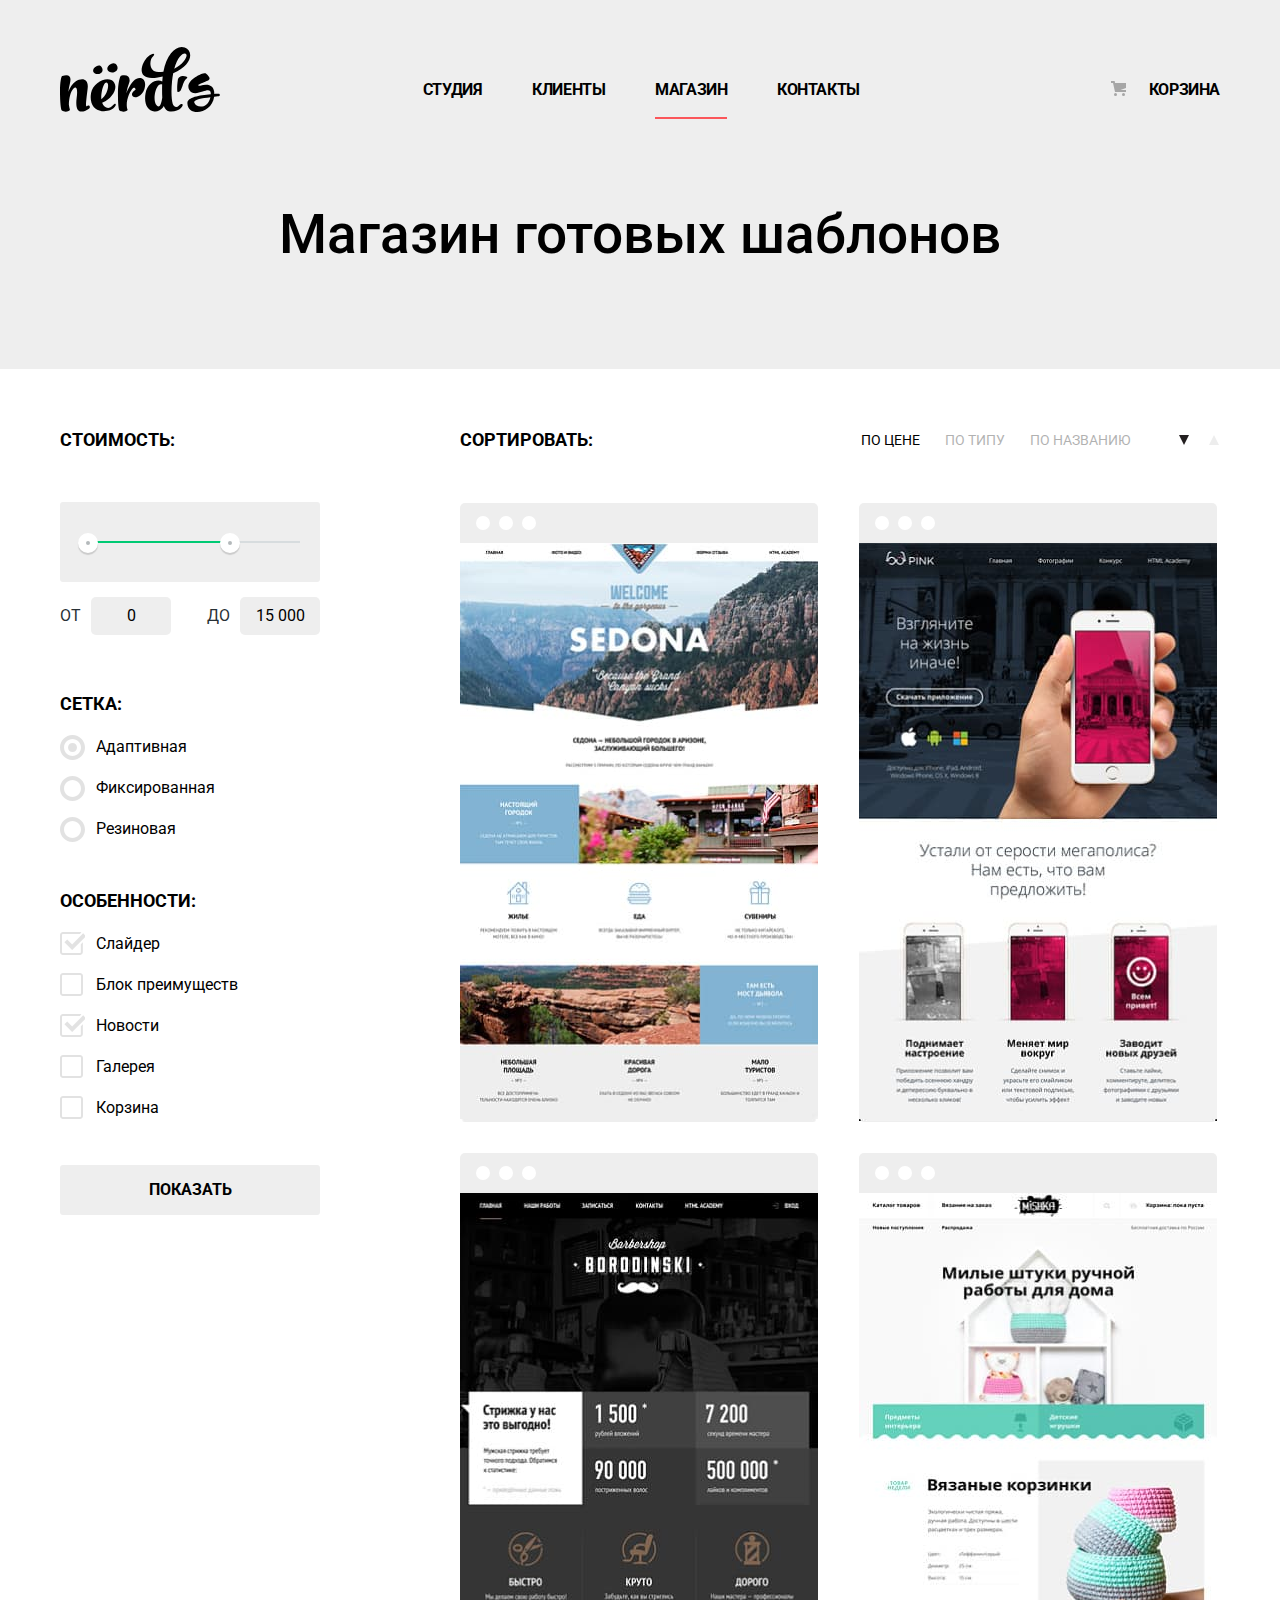
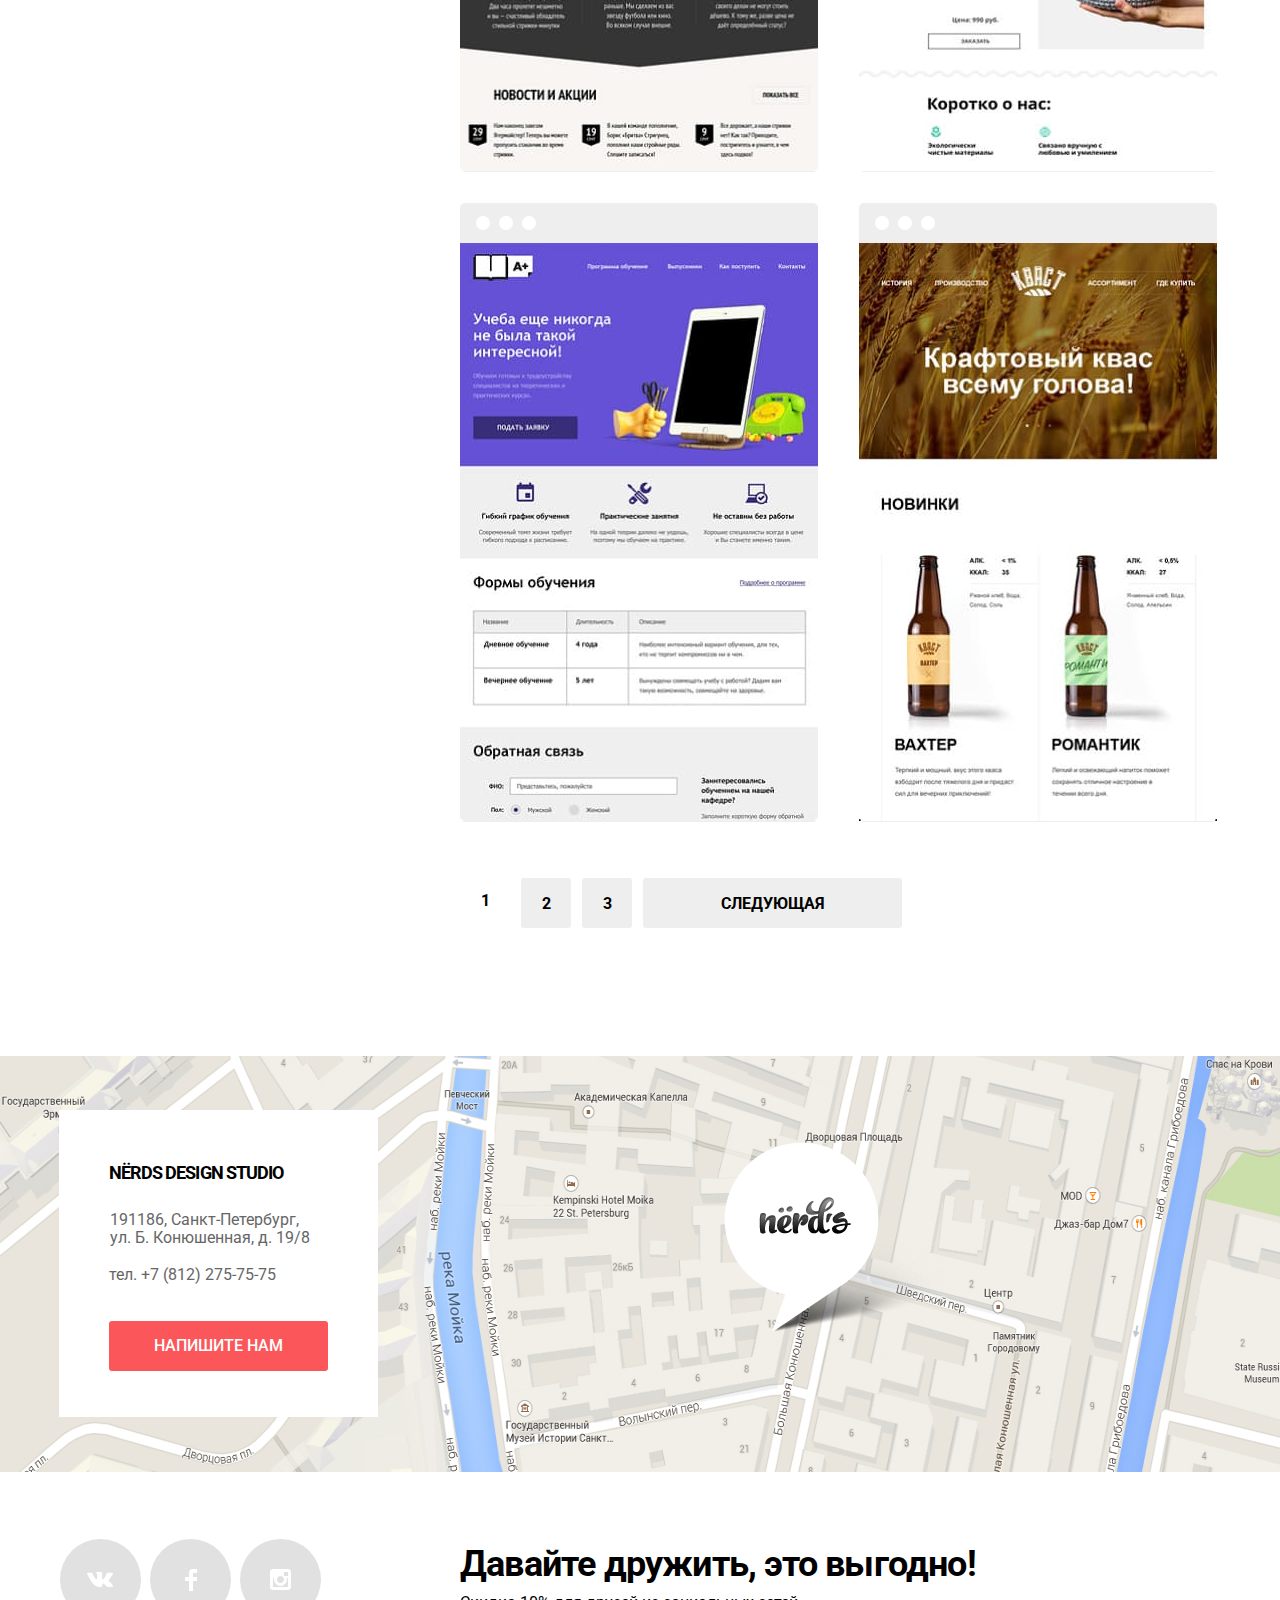
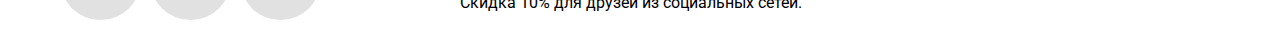
==== commit bde85e0b: "собрал слайдер" ====
--- a/catalog.html
+++ b/catalog.html
@@ -291,3 +291,5 @@
   <script src="js/script.js"></script>
   </body>
 </html>
+
+</html>
--- a/css/style.css
+++ b/css/style.css
@@ -303,21 +303,28 @@
 .slide-2 {
     background-image: url(../img/nerds-index-slide2.png);
     background-repeat: no-repeat;
-    background-position: 100%;
+    background-position: right 3px bottom 0;
 }
 
 .slide-3 {
-    background-image: url(../img/nerds-index-slide3.png));
+    background-image: url(../img/nerds-index-slide3.png);
     background-repeat: no-repeat;
-    background-position: 100%;
+    background-position: right 3px bottom 0;
 }
 
 .button-control-list {
+  display: flex;
+  flex-wrap: wrap;
+  justify-content: space-between;
+  height: 18px;
+  margin-left: -100px;
+  list-style: none;
+  text-align: center;
     position: absolute;
     width: 88px;
     height: 18px;
     left: 50%;
-    top: 75.4%;
+    top: 73%;
     margin: 0;
     padding: 0;
     transform: translateX(-50%);
@@ -336,7 +343,7 @@
     margin-right: 0;
 }
 
-.button-control.active {
+.button-control.active-control {
     background-image: url(../img/ellipse-a.svg);
     background-repeat: no-repeat;
     background-position: 50%;
@@ -646,10 +653,11 @@
   margin: 0;
   padding: 0;
   list-style: none;
-}
-
-.filters-content li {
-  margin-bottom: 16px;
+  margin-bottom: 45px;
+}
+
+.filters-content li:not(:last-child) {
+  margin-bottom: 17px;
 }
 
 .sorting-filters {
